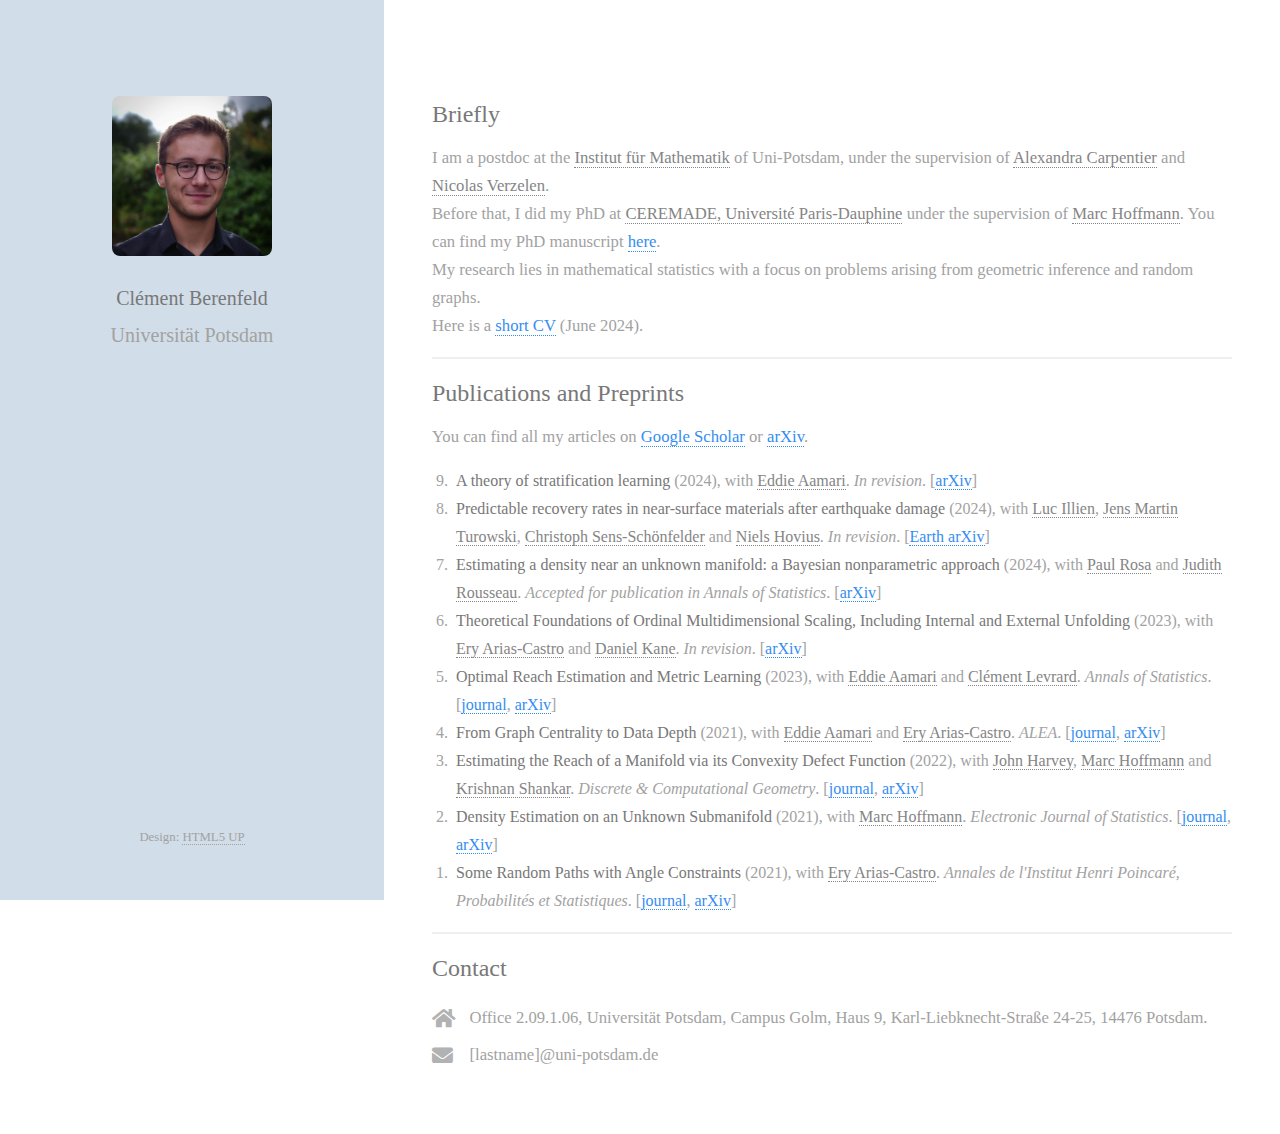
==== index.html @ 16a72ebb "Update index.html" ====
<!DOCTYPE HTML>
<!--
	Strata by HTML5 UP
	html5up.net | @ajlkn
	Free for personal and commercial use under the CCA 3.0 license (html5up.net/license)
-->
<html>
	<head>
		<title>Clément Berenfeld - UP</title>
		<meta charset="utf-8" />
		<meta name="viewport" content="width=device-width, initial-scale=1, user-scalable=no" />
		<link rel="stylesheet" href="assets/css/main.css" />
	</head>
	<body class="is-preload">

		<!-- Header -->
			<header id="header">
				<div class="inner">
					<a href="#" class="image avatar"><img src="images/photo_cv_square.jpg" alt="" /></a>
					<h1><span style="color: #787878">Clément Berenfeld</span>
					</h1>
					<h2>
					<span style="color: #a2a2a2; font-size:15pt">
					Universität Potsdam </span>
					</h2>
				</div>
			</header>

		<!-- Main -->
			<div id="main">

				<!-- One -->
					<section id="one">
						<!-- <header class="major"> -->
							<h2>Briefly</h2>
						</header>
						<p>
						I am a postdoc at the <a href="https://www.math.uni-potsdam.de/", target="_blank">Institut für Mathematik</a> of Uni-Potsdam, under the supervision of <a href="https://sites.google.com/site/alexandracarpentierresearch/", target="_blank">Alexandra Carpentier</a> and <a href="https://verzelen.montpellier.inrae.fr/", target="_blank">Nicolas Verzelen</a>.
						<br/>
						Before that, I did my PhD at <a href="https://www.ceremade.dauphine.fr/", target="_blank">CEREMADE, Université Paris-Dauphine</a> under the supervision of <a href="https://www.ceremade.dauphine.fr/~hoffmann/", target="_blank">Marc Hoffmann</a>. You can find my PhD manuscript <a href = "https://theses.hal.science/tel-03829573", target = "_blank", style = 'color: #358df2'>here</a>.
						<br/>
						My research lies in mathematical statistics with a focus on problems arising from geometric inference and random graphs. <br/>
						Here is a <a href="cv_template.pdf", target="_blank", style = 'color: #358df2'>short CV</a> (June 2024).
						</p>
					</section>

				<!-- Two -->
					<section id="two">
						<h2>Publications and Preprints</h2>
						<p>You can find all my articles on <a href = "https://scholar.google.com/citations?user=ofL30VMAAAAJ&hl=fr&oi=ao", target="_blank", style = 'color: #358df2'>
						Google Scholar</a> or <a href = "https://arxiv.org/search/?query=Cl%C3%A9ment+Berenfeld&searchtype=all&source=header", target="_blank", style = 'color: #358df2'>arXiv</a>. 
						<ol reversed>
								<li> <strong>A theory of stratification learning</strong>
								(2024), with <a href = "https://www.math.ens.psl.eu/~eaamari/", target="_blank">Eddie Aamari</a>. <em>In revision</em>. [<a href = "https://arxiv.org/abs/2405.20066", target="_blank", style = 'color: #358df2'>arXiv</a>]
								</li>
								<li> <strong>Predictable recovery rates in near-surface materials after earthquake damage</strong>
								(2024), with <a href = "https://lucillien7.wordpress.com/", target="_blank">Luc Illien</a>, <a href = "https://scholar.google.de/citations?user=uvt0SSQAAAAJ&hl=en", target="_blank">Jens Martin Turowski</a>, <a href = "https://www.gfz-potsdam.de/en/staff/christoph.sens-schoenfelder", target="_blank">Christoph Sens-Schönfelder</a> and <a href = "https://www.gfz-potsdam.de/en/staff/niels.hovius", target="_blank">Niels Hovius</a>. <em>In revision</em>. [<a href = "https://eartharxiv.org/repository/view/7171/", target="_blank", style = 'color: #358df2'>Earth arXiv</a>]
								</li>
								<li> <strong>Estimating a density near an unknown manifold: a Bayesian nonparametric approach</strong>
								(2024), with <a href = "https://www.linkedin.com/in/paul-rosa-08bbb9146", target="_blank">Paul Rosa</a> and <a href = "https://www.stats.ox.ac.uk/~rousseau/", target="_blank">Judith Rousseau</a>. <em>Accepted for publication in Annals of Statistics</em>. [<a href = "https://arxiv.org/abs/2205.15717", target="_blank", style = 'color: #358df2'>arXiv</a>]
								</li>
								<li> <strong>Theoretical Foundations of Ordinal Multidimensional Scaling, Including Internal and External Unfolding</strong>
								(2023), with <a href = "https://mathweb.ucsd.edu/~eariasca/", target="_blank">Ery Arias-Castro</a> and <a href = "https://cseweb.ucsd.edu/~dakane/", target="_blank">Daniel Kane</a>. <em>In revision</em>. [<a href = "https://arxiv.org/abs/2310.00211", target="_blank", style = 'color: #358df2'>arXiv</a>]
								</li>
								<li> <strong>Optimal Reach Estimation and Metric Learning</strong>
								(2023), with <a href = "https://www.math.ens.psl.eu/~eaamari/", target="_blank">Eddie Aamari</a> and <a href = "http://www.normalesup.org/~levrard/", target="_blank">Clément Levrard</a>. <em>Annals of Statistics</em>. [<a href = "https://projecteuclid.org/journals/annals-of-statistics/volume-51/issue-3/Optimal-reach-estimation-and-metric-learning/10.1214/23-AOS2281.short", target="_blank", style = 'color: #358df2'>journal</a>, <a href = "https://arxiv.org/abs/2207.06074", target="_blank", style = 'color: #358df2'>arXiv</a>]
								</li>
								<li> <strong>From Graph Centrality to Data Depth</strong>
								(2021), with <a href = "https://www.math.ens.psl.eu/~eaamari/", target="_blank">Eddie Aamari</a> and <a href = "https://mathweb.ucsd.edu/~eariasca/", target="_blank">Ery Arias-Castro</a>. <em>ALEA</em>. [<a href = "https://alea.impa.br/articles/v21/21-39.pdf", target="_blank", style = 'color: #358df2'>journal</a>, <a href = "https://arxiv.org/abs/2105.03122", target="_blank", style = 'color: #358df2'>arXiv</a>]
								</li>
								<li> <strong>Estimating the Reach of a Manifold via its Convexity Defect Function</strong>
								(2022), with <a href = "https://sites.google.com/view/johnharvey", target="_blank">John Harvey</a>, <a href = "https://www.ceremade.dauphine.fr/~hoffmann/", target="_blank">Marc Hoffmann</a> and <a href = "https://math.ou.edu/~shankar/",target="_blank" >Krishnan Shankar</a>. <em>Discrete & Computational Geometry</em>. [<a href ="https://link.springer.com/article/10.1007/s00454-021-00290-8", target ="_blank", style = 'color: #358df2'>journal</a>, <a href = "http://128.84.4.34/abs/2001.08006", target="_blank", style = 'color: #358df2'>arXiv</a>]
								</li>
								<li> <strong>Density Estimation on an Unknown Submanifold</strong>
								(2021), with <a href = "https://www.ceremade.dauphine.fr/~hoffmann/", target="_blank">Marc Hoffmann</a>. <em>Electronic Journal of Statistics</em>. [<a href ="https://projecteuclid.org/journals/electronic-journal-of-statistics/volume-15/issue-1/Density-estimation-on-an-unknown-submanifold/10.1214/21-EJS1826.full", target="_blank", style = 'color: #358df2'>journal</a>, <a href = "https://arxiv.org/abs/1910.08477", target="_blank", style = 'color: #358df2'>arXiv</a>]
								</li>
								<li> <strong>Some Random Paths with Angle Constraints</strong>
								(2021), with <a href = "https://mathweb.ucsd.edu/~eariasca/", target="_blank">Ery Arias-Castro</a>. <em>Annales de l'Institut Henri Poincaré, Probabilités et Statistiques</em>. [<a href ="https://projecteuclid.org/journals/annales-de-linstitut-henri-poincare-probabilites-et-statistiques/volume-57/issue-1/Some-random-paths-with-angle-constraints/10.1214/20-AIHP1073.short",  target="_blank", style = 'color: #358df2'>journal</a>, <a href = "https://arxiv.org/abs/1811.01101", target="_blank", style = 'color: #358df2'>arXiv</a>]
								</li>
							</ol>
						</p>
					</section>

				<!-- Three -->
					<section id="three">
						<h2>Contact</h2>
						<p>
						<ul class="labeled-icons">
							<li>
								<h3 class="icon solid fa-home"><span class="label">Address</span></h3>
								 Office 2.09.1.06, Universität Potsdam, Campus Golm, Haus 9, Karl-Liebknecht-Straße 24-25, 14476 Potsdam.
							</li>
							<li>
								<h3 class="icon solid fa-envelope"><span class="label">Email</span></h3>
										[lastname]@uni-potsdam.de</a>
							</li>
						</ul>
					</p>
					</section>

				<!-- Four -->
				<!--
					<section id="four">
						<h2>Elements</h2>

						<section>
							<h4>Text</h4>
							<p>This is <b>bold</b> and this is <strong>strong</strong>. This is <i>italic</i> and this is <em>emphasized</em>.
							This is <sup>superscript</sup> text and this is <sub>subscript</sub> text.
							This is <u>underlined</u> and this is code: <code>for (;;) { ... }</code>. Finally, <a href="#">this is a link</a>.</p>
							<hr />
							<header>
								<h4>Heading with a Subtitle</h4>
								<p>Lorem ipsum dolor sit amet nullam id egestas urna aliquam</p>
							</header>
							<p>Nunc lacinia ante nunc ac lobortis. Interdum adipiscing gravida odio porttitor sem non mi integer non faucibus ornare mi ut ante amet placerat aliquet. Volutpat eu sed ante lacinia sapien lorem accumsan varius montes viverra nibh in adipiscing blandit tempus accumsan.</p>
							<header>
								<h5>Heading with a Subtitle</h5>
								<p>Lorem ipsum dolor sit amet nullam id egestas urna aliquam</p>
							</header>
							<p>Nunc lacinia ante nunc ac lobortis. Interdum adipiscing gravida odio porttitor sem non mi integer non faucibus ornare mi ut ante amet placerat aliquet. Volutpat eu sed ante lacinia sapien lorem accumsan varius montes viverra nibh in adipiscing blandit tempus accumsan.</p>
							<hr />
							<h2>Heading Level 2</h2>
							<h3>Heading Level 3</h3>
							<h4>Heading Level 4</h4>
							<h5>Heading Level 5</h5>
							<h6>Heading Level 6</h6>
							<hr />
							<h5>Blockquote</h5>
							<blockquote>Fringilla nisl. Donec accumsan interdum nisi, quis tincidunt felis sagittis eget tempus euismod. Vestibulum ante ipsum primis in faucibus vestibulum. Blandit adipiscing eu felis iaculis volutpat ac adipiscing accumsan faucibus. Vestibulum ante ipsum primis in faucibus lorem ipsum dolor sit amet nullam adipiscing eu felis.</blockquote>
							<h5>Preformatted</h5>
							<pre><code>i = 0;

while (!deck.isInOrder()) {
print 'Iteration ' + i;
deck.shuffle();
i++;
}

print 'It took ' + i + ' iterations to sort the deck.';</code></pre>
						</section>

						<section>
							<h4>Lists</h4>
							<div class="row">
								<div class="col-6 col-12-xsmall">
									<h5>Unordered</h5>
									<ul>
										<li>Dolor pulvinar etiam magna etiam.</li>
										<li>Sagittis adipiscing lorem eleifend.</li>
										<li>Felis enim feugiat dolore viverra.</li>
									</ul>
									<h5>Alternate</h5>
									<ul class="alt">
										<li>Dolor pulvinar etiam magna etiam.</li>
										<li>Sagittis adipiscing lorem eleifend.</li>
										<li>Felis enim feugiat dolore viverra.</li>
									</ul>
								</div>
								<div class="col-6 col-12-xsmall">
									<h5>Ordered</h5>
									<ol>
										<li>Dolor pulvinar etiam magna etiam.</li>
										<li>Etiam vel felis at lorem sed viverra.</li>
										<li>Felis enim feugiat dolore viverra.</li>
										<li>Dolor pulvinar etiam magna etiam.</li>
										<li>Etiam vel felis at lorem sed viverra.</li>
										<li>Felis enim feugiat dolore viverra.</li>
									</ol>
									<h5>Icons</h5>
									<ul class="icons">
										<li><a href="#" class="icon brands fa-twitter"><span class="label">Twitter</span></a></li>
										<li><a href="#" class="icon brands fa-facebook-f"><span class="label">Facebook</span></a></li>
										<li><a href="#" class="icon brands fa-instagram"><span class="label">Instagram</span></a></li>
										<li><a href="#" class="icon brands fa-github"><span class="label">Github</span></a></li>
										<li><a href="#" class="icon brands fa-dribbble"><span class="label">Dribbble</span></a></li>
										<li><a href="#" class="icon brands fa-tumblr"><span class="label">Tumblr</span></a></li>
									</ul>
								</div>
							</div>
							<h5>Actions</h5>
							<ul class="actions">
								<li><a href="#" class="button primary">Default</a></li>
								<li><a href="#" class="button">Default</a></li>
							</ul>
							<ul class="actions small">
								<li><a href="#" class="button primary small">Small</a></li>
								<li><a href="#" class="button small">Small</a></li>
							</ul>
							<div class="row">
								<div class="col-6 col-12-small">
									<ul class="actions stacked">
										<li><a href="#" class="button primary">Default</a></li>
										<li><a href="#" class="button">Default</a></li>
									</ul>
								</div>
								<div class="col-6 col-12-small">
									<ul class="actions stacked">
										<li><a href="#" class="button primary small">Small</a></li>
										<li><a href="#" class="button small">Small</a></li>
									</ul>
								</div>
								<div class="col-6 col-12-small">
									<ul class="actions stacked">
										<li><a href="#" class="button primary fit">Default</a></li>
										<li><a href="#" class="button fit">Default</a></li>
									</ul>
								</div>
								<div class="col-6 col-12-small">
									<ul class="actions stacked">
										<li><a href="#" class="button primary small fit">Small</a></li>
										<li><a href="#" class="button small fit">Small</a></li>
									</ul>
								</div>
							</div>
						</section>

						<section>
							<h4>Table</h4>
							<h5>Default</h5>
							<div class="table-wrapper">
								<table>
									<thead>
										<tr>
											<th>Name</th>
											<th>Description</th>
											<th>Price</th>
										</tr>
									</thead>
									<tbody>
										<tr>
											<td>Item One</td>
											<td>Ante turpis integer aliquet porttitor.</td>
											<td>29.99</td>
										</tr>
										<tr>
											<td>Item Two</td>
											<td>Vis ac commodo adipiscing arcu aliquet.</td>
											<td>19.99</td>
										</tr>
										<tr>
											<td>Item Three</td>
											<td> Morbi faucibus arcu accumsan lorem.</td>
											<td>29.99</td>
										</tr>
										<tr>
											<td>Item Four</td>
											<td>Vitae integer tempus condimentum.</td>
											<td>19.99</td>
										</tr>
										<tr>
											<td>Item Five</td>
											<td>Ante turpis integer aliquet porttitor.</td>
											<td>29.99</td>
										</tr>
									</tbody>
									<tfoot>
										<tr>
											<td colspan="2"></td>
											<td>100.00</td>
										</tr>
									</tfoot>
								</table>
							</div>

							<h5>Alternate</h5>
							<div class="table-wrapper">
								<table class="alt">
									<thead>
										<tr>
											<th>Name</th>
											<th>Description</th>
											<th>Price</th>
										</tr>
									</thead>
									<tbody>
										<tr>
											<td>Item One</td>
											<td>Ante turpis integer aliquet porttitor.</td>
											<td>29.99</td>
										</tr>
										<tr>
											<td>Item Two</td>
											<td>Vis ac commodo adipiscing arcu aliquet.</td>
											<td>19.99</td>
										</tr>
										<tr>
											<td>Item Three</td>
											<td> Morbi faucibus arcu accumsan lorem.</td>
											<td>29.99</td>
										</tr>
										<tr>
											<td>Item Four</td>
											<td>Vitae integer tempus condimentum.</td>
											<td>19.99</td>
										</tr>
										<tr>
											<td>Item Five</td>
											<td>Ante turpis integer aliquet porttitor.</td>
											<td>29.99</td>
										</tr>
									</tbody>
									<tfoot>
										<tr>
											<td colspan="2"></td>
											<td>100.00</td>
										</tr>
									</tfoot>
								</table>
							</div>
						</section>

						<section>
							<h4>Buttons</h4>
							<ul class="actions">
								<li><a href="#" class="button primary">Primary</a></li>
								<li><a href="#" class="button">Default</a></li>
							</ul>
							<ul class="actions">
								<li><a href="#" class="button large">Large</a></li>
								<li><a href="#" class="button">Default</a></li>
								<li><a href="#" class="button small">Small</a></li>
							</ul>
							<ul class="actions fit">
								<li><a href="#" class="button primary fit">Fit</a></li>
								<li><a href="#" class="button fit">Fit</a></li>
							</ul>
							<ul class="actions fit small">
								<li><a href="#" class="button primary fit small">Fit + Small</a></li>
								<li><a href="#" class="button fit small">Fit + Small</a></li>
							</ul>
							<ul class="actions">
								<li><a href="#" class="button primary icon solid fa-download">Icon</a></li>
								<li><a href="#" class="button icon solid fa-download">Icon</a></li>
							</ul>
							<ul class="actions">
								<li><span class="button primary disabled">Primary</span></li>
								<li><span class="button disabled">Default</span></li>
							</ul>
						</section>

						<section>
							<h4>Form</h4>
							<form method="post" action="#">
								<div class="row gtr-uniform gtr-50">
									<div class="col-6 col-12-xsmall">
										<input type="text" name="demo-name" id="demo-name" value="" placeholder="Name" />
									</div>
									<div class="col-6 col-12-xsmall">
										<input type="email" name="demo-email" id="demo-email" value="" placeholder="Email" />
									</div>
									<div class="col-12">
										<select name="demo-category" id="demo-category">
											<option value="">- Category -</option>
											<option value="1">Manufacturing</option>
											<option value="1">Shipping</option>
											<option value="1">Administration</option>
											<option value="1">Human Resources</option>
										</select>
									</div>
									<div class="col-4 col-12-small">
										<input type="radio" id="demo-priority-low" name="demo-priority" checked>
										<label for="demo-priority-low">Low Priority</label>
									</div>
									<div class="col-4 col-12-small">
										<input type="radio" id="demo-priority-normal" name="demo-priority">
										<label for="demo-priority-normal">Normal Priority</label>
									</div>
									<div class="col-4 col-12-small">
										<input type="radio" id="demo-priority-high" name="demo-priority">
										<label for="demo-priority-high">High Priority</label>
									</div>
									<div class="col-6 col-12-small">
										<input type="checkbox" id="demo-copy" name="demo-copy">
										<label for="demo-copy">Email me a copy of this message</label>
									</div>
									<div class="col-6 col-12-small">
										<input type="checkbox" id="demo-human" name="demo-human" checked>
										<label for="demo-human">I am a human and not a robot</label>
									</div>
									<div class="col-12">
										<textarea name="demo-message" id="demo-message" placeholder="Enter your message" rows="6"></textarea>
									</div>
									<div class="col-12">
										<ul class="actions">
											<li><input type="submit" value="Send Message" class="primary" /></li>
											<li><input type="reset" value="Reset" /></li>
										</ul>
									</div>
								</div>
							</form>
						</section>

						<section>
							<h4>Image</h4>
							<h5>Fit</h5>
							<div class="box alt">
								<div class="row gtr-50 gtr-uniform">
									<div class="col-12"><span class="image fit"><img src="images/fulls/05.jpg" alt="" /></span></div>
									<div class="col-4"><span class="image fit"><img src="images/thumbs/01.jpg" alt="" /></span></div>
									<div class="col-4"><span class="image fit"><img src="images/thumbs/02.jpg" alt="" /></span></div>
									<div class="col-4"><span class="image fit"><img src="images/thumbs/03.jpg" alt="" /></span></div>
									<div class="col-4"><span class="image fit"><img src="images/thumbs/04.jpg" alt="" /></span></div>
									<div class="col-4"><span class="image fit"><img src="images/thumbs/05.jpg" alt="" /></span></div>
									<div class="col-4"><span class="image fit"><img src="images/thumbs/06.jpg" alt="" /></span></div>
									<div class="col-4"><span class="image fit"><img src="images/thumbs/03.jpg" alt="" /></span></div>
									<div class="col-4"><span class="image fit"><img src="images/thumbs/02.jpg" alt="" /></span></div>
									<div class="col-4"><span class="image fit"><img src="images/thumbs/01.jpg" alt="" /></span></div>
								</div>
							</div>
							<h5>Left &amp; Right</h5>
							<p><span class="image left"><img src="images/avatar.jpg" alt="" /></span>Fringilla nisl. Donec accumsan interdum nisi, quis tincidunt felis sagittis eget. tempus euismod. Vestibulum ante ipsum primis in faucibus vestibulum. Blandit adipiscing eu felis iaculis volutpat ac adipiscing accumsan eu faucibus. Integer ac pellentesque praesent tincidunt felis sagittis eget. tempus euismod. Vestibulum ante ipsum primis in faucibus vestibulum. Blandit adipiscing eu felis iaculis volutpat ac adipiscing accumsan eu faucibus. Integer ac pellentesque praesent. Donec accumsan interdum nisi, quis tincidunt felis sagittis eget. tempus euismod. Vestibulum ante ipsum primis in faucibus vestibulum. Blandit adipiscing eu felis iaculis volutpat ac adipiscing accumsan eu faucibus. Integer ac pellentesque praesent tincidunt felis sagittis eget. tempus euismod. Vestibulum ante ipsum primis in faucibus vestibulum. Blandit adipiscing eu felis iaculis volutpat ac adipiscing accumsan eu faucibus. Integer ac pellentesque praesent.</p>
							<p><span class="image right"><img src="images/avatar.jpg" alt="" /></span>Fringilla nisl. Donec accumsan interdum nisi, quis tincidunt felis sagittis eget. tempus euismod. Vestibulum ante ipsum primis in faucibus vestibulum. Blandit adipiscing eu felis iaculis volutpat ac adipiscing accumsan eu faucibus. Integer ac pellentesque praesent tincidunt felis sagittis eget. tempus euismod. Vestibulum ante ipsum primis in faucibus vestibulum. Blandit adipiscing eu felis iaculis volutpat ac adipiscing accumsan eu faucibus. Integer ac pellentesque praesent. Donec accumsan interdum nisi, quis tincidunt felis sagittis eget. tempus euismod. Vestibulum ante ipsum primis in faucibus vestibulum. Blandit adipiscing eu felis iaculis volutpat ac adipiscing accumsan eu faucibus. Integer ac pellentesque praesent tincidunt felis sagittis eget. tempus euismod. Vestibulum ante ipsum primis in faucibus vestibulum. Blandit adipiscing eu felis iaculis volutpat ac adipiscing accumsan eu faucibus. Integer ac pellentesque praesent.</p>
						</section>

					</section>
				-->

			</div>

		<!-- Footer -->
			<footer id="footer">
				<div class="inner">
<!-- 					<ul class="icons">
						<li><a href="#" class="icon brands fa-twitter"><span class="label">Twitter</span></a></li>
						<li><a href="#" class="icon brands fa-github"><span class="label">Github</span></a></li>
						<li><a href="#" class="icon brands fa-dribbble"><span class="label">Dribbble</span></a></li>
						<li><a href="#" class="icon solid fa-envelope"><span class="label">Email</span></a></li>
					</ul> -->
					<ul class="copyright", style="color: #a2a2a2">
						<li> Design: <a href="http://html5up.net">HTML5 UP</a></li>
					</ul>
				</div>
			</footer>

		<!-- Scripts -->
			<script src="assets/js/jquery.min.js"></script>
			<script src="assets/js/jquery.poptrox.min.js"></script>
			<script src="assets/js/browser.min.js"></script>
			<script src="assets/js/breakpoints.min.js"></script>
			<script src="assets/js/util.js"></script>
			<script src="assets/js/main.js"></script>

	</body>
</html>
---- assets/css/main.css ----
@import url("fontawesome-all.min.css");
@import url("https://fonts.googleapis.com/css?family=Source+Sans+Pro:400,400italic");

/*
	Strata by HTML5 UP
	html5up.net | @ajlkn
	Free for personal and commercial use under the CCA 3.0 license (html5up.net/license)
*/

html, body, div, span, applet, object,
iframe, h1, h2, h3, h4, h5, h6, p, blockquote,
pre, a, abbr, acronym, address, big, cite,
code, del, dfn, em, img, ins, kbd, q, s, samp,
small, strike, strong, sub, sup, tt, var, b,
u, i, center, dl, dt, dd, ol, ul, li, fieldset,
form, label, legend, table, caption, tbody,
tfoot, thead, tr, th, td, article, aside,
canvas, details, embed, figure, figcaption,
footer, header, hgroup, menu, nav, output, ruby,
section, summary, time, mark, audio, video {
	margin: 0;
	padding: 0;
	border: 0;
	font-size: 100%;
	font: inherit;
	vertical-align: baseline;}

article, aside, details, figcaption, figure,
footer, header, hgroup, menu, nav, section {
	display: block;}

body {
	line-height: 1;
}

ol, ul {
	list-style: none;
}

blockquote, q {
	quotes: none;
}

	blockquote:before, blockquote:after, q:before, q:after {
		content: '';
		content: none;
	}

table {
	border-collapse: collapse;
	border-spacing: 0;
}

body {
	-webkit-text-size-adjust: none;
}

mark {
	background-color: transparent;
	color: inherit;
}

input::-moz-focus-inner {
	border: 0;
	padding: 0;
}

input, select, textarea {
	-moz-appearance: none;
	-webkit-appearance: none;
	-ms-appearance: none;
	appearance: none;
}

/* Basic */

	html {
		box-sizing: border-box;
	}

	*, *:before, *:after {
		box-sizing: inherit;
	}

	body {
		background: #fff;
	}

		body.is-preload *, body.is-preload *:before, body.is-preload *:after {
			-moz-animation: none !important;
			-webkit-animation: none !important;
			-ms-animation: none !important;
			animation: none !important;
			-moz-transition: none !important;
			-webkit-transition: none !important;
			-ms-transition: none !important;
			transition: none !important;
		}

	body, input, select, textarea {
		color: #a2a2a2;
		/*font-family: "Source Sans Pro", Helvetica, sans-serif;*/
		font-family: Georgia, serif;*/
		font-size: 16pt;
		font-weight: 400;
		line-height: 1.75em;
	}

	a {
		-moz-transition: color 0.2s ease-in-out, border-color 0.2s ease-in-out;
		-webkit-transition: color 0.2s ease-in-out, border-color 0.2s ease-in-out;
		-ms-transition: color 0.2s ease-in-out, border-color 0.2s ease-in-out;
		transition: color 0.2s ease-in-out, border-color 0.2s ease-in-out;
		border-bottom: dotted 1px;
		color: #858585;
		text-decoration: none;
	}

		a:hover {
			border-bottom-color: transparent;
			/*color: #49bf9d !important;*/
			text-decoration: none;
		}

	strong, b {
		color: #787878;
		font-weight: 400;
	}

	em, i {
		font-style: italic;
	}

	p {
		margin: 0 0 1em 0;
		font-size: 12.5pt;
	}

	h1, h2, h3, h4, h5, h6 {
		color: #787878;
		font-weight: 400;
		line-height: 1em;
		margin: 0 0 .5em 0;
	}

		h1 a, h2 a, h3 a, h4 a, h5 a, h6 a {
			color: inherit;
			text-decoration: none;
		}

	h1 {
		font-size: 2em;
		line-height: 1.5em;
	}

	h2 {
		font-size: 1.5em;
		line-height: 1.5em;
	}

	h3 {
		font-size: 1.25em;
		line-height: 1.5em;
	}

	h4 {
		font-size: 1.1em;
		line-height: 1.5em;
	}

	h5 {
		font-size: 0.9em;
		line-height: 1.5em;
	}

	h6 {
		font-size: 0.7em;
		line-height: 1.5em;
	}

	sub {
		font-size: 0.8em;
		position: relative;
		top: 0.5em;
	}

	sup {
		font-size: 0.8em;
		position: relative;
		top: -0.5em;
	}

	hr {
		border: 0;
		border-bottom: solid 2px #efefef;
		margin: 2em 0;
	}

		hr.major {
			margin: 3em 0;
		}

	blockquote {
		border-left: solid 6px #efefef;
		font-style: italic;
		margin: 0 0 2em 0;
		padding: 0.5em 0 0.5em 1.5em;
	}

	code {
		background: #f7f7f7;
		border-radius: 0.35em;
		border: solid 2px #efefef;
		font-family: "Courier New", monospace;
		font-size: 0.9em;
		margin: 0 0.25em;
		padding: 0.25em 0.65em;
	}

	pre {
		-webkit-overflow-scrolling: touch;
		font-family: "Courier New", monospace;
		font-size: 0.9em;
		margin: 0 0 2em 0;
	}

		pre code {
			display: block;
			line-height: 1.75em;
			padding: 1em 1.5em;
			overflow-x: auto;
		}

	.align-left {
		text-align: left;
	}

	.align-center {
		text-align: center;
	}

	.align-right {
		text-align: right;
	}

/* Container */

	.container {
		margin: 0 auto;
		max-width: calc(100% - 4em);
		width: 100%;
	}

		.container.xsmall {
			width: 25%;
		}

		.container.small {
			width: 50%;
		}

		.container.medium {
			width: 75%;
		}

		.container.large {
			width: 125%;
		}

		.container.xlarge {
			width: 150%;
		}

		.container.max {
			width: 100%;
		}

		@media screen and (max-width: 980px) {

			.container {
				width: 100% !important;
				max-width: 100% !important;
			}

		}

		@media screen and (max-width: 480px) {

			.container {
				max-width: calc(100% - 3em);
			}

		}

/* Row */

	.row {
		display: flex;
		flex-wrap: wrap;
		box-sizing: border-box;
		align-items: stretch;
	}

		.row > * {
			box-sizing: border-box;
		}

		.row.gtr-uniform > * > :last-child {
			margin-bottom: 0;
		}

		.row.aln-left {
			justify-content: flex-start;
		}

		.row.aln-center {
			justify-content: center;
		}

		.row.aln-right {
			justify-content: flex-end;
		}

		.row.aln-top {
			align-items: flex-start;
		}

		.row.aln-middle {
			align-items: center;
		}

		.row.aln-bottom {
			align-items: flex-end;
		}

		.row > .imp {
			order: -1;
		}

		.row > .col-1 {
			width: 8.33333%;
		}

		.row > .off-1 {
			margin-left: 8.33333%;
		}

		.row > .col-2 {
			width: 16.66667%;
		}

		.row > .off-2 {
			margin-left: 16.66667%;
		}

		.row > .col-3 {
			width: 25%;
		}

		.row > .off-3 {
			margin-left: 25%;
		}

		.row > .col-4 {
			width: 33.33333%;
		}

		.row > .off-4 {
			margin-left: 33.33333%;
		}

		.row > .col-5 {
			width: 41.66667%;
		}

		.row > .off-5 {
			margin-left: 41.66667%;
		}

		.row > .col-6 {
			width: 50%;
		}

		.row > .off-6 {
			margin-left: 50%;
		}

		.row > .col-7 {
			width: 58.33333%;
		}

		.row > .off-7 {
			margin-left: 58.33333%;
		}

		.row > .col-8 {
			width: 66.66667%;
		}

		.row > .off-8 {
			margin-left: 66.66667%;
		}

		.row > .col-9 {
			width: 75%;
		}

		.row > .off-9 {
			margin-left: 75%;
		}

		.row > .col-10 {
			width: 83.33333%;
		}

		.row > .off-10 {
			margin-left: 83.33333%;
		}

		.row > .col-11 {
			width: 91.66667%;
		}

		.row > .off-11 {
			margin-left: 91.66667%;
		}

		.row > .col-12 {
			width: 100%;
		}

		.row > .off-12 {
			margin-left: 100%;
		}

		.row.gtr-0 {
			margin-top: 0;
			margin-left: 0em;
		}

			.row.gtr-0 > * {
				padding: 0 0 0 0em;
			}

			.row.gtr-0.gtr-uniform {
				margin-top: 0em;
			}

				.row.gtr-0.gtr-uniform > * {
					padding-top: 0em;
				}

		.row.gtr-25 {
			margin-top: 0;
			margin-left: -0.625em;
		}

			.row.gtr-25 > * {
				padding: 0 0 0 0.625em;
			}

			.row.gtr-25.gtr-uniform {
				margin-top: -0.625em;
			}

				.row.gtr-25.gtr-uniform > * {
					padding-top: 0.625em;
				}

		.row.gtr-50 {
			margin-top: 0;
			margin-left: -1.25em;
		}

			.row.gtr-50 > * {
				padding: 0 0 0 1.25em;
			}

			.row.gtr-50.gtr-uniform {
				margin-top: -1.25em;
			}

				.row.gtr-50.gtr-uniform > * {
					padding-top: 1.25em;
				}

		.row {
			margin-top: 0;
			margin-left: -2.5em;
		}

			.row > * {
				padding: 0 0 0 2.5em;
			}

			.row.gtr-uniform {
				margin-top: -2.5em;
			}

				.row.gtr-uniform > * {
					padding-top: 2.5em;
				}

		.row.gtr-150 {
			margin-top: 0;
			margin-left: -3.75em;
		}

			.row.gtr-150 > * {
				padding: 0 0 0 3.75em;
			}

			.row.gtr-150.gtr-uniform {
				margin-top: -3.75em;
			}

				.row.gtr-150.gtr-uniform > * {
					padding-top: 3.75em;
				}

		.row.gtr-200 {
			margin-top: 0;
			margin-left: -5em;
		}

			.row.gtr-200 > * {
				padding: 0 0 0 5em;
			}

			.row.gtr-200.gtr-uniform {
				margin-top: -5em;
			}

				.row.gtr-200.gtr-uniform > * {
					padding-top: 5em;
				}

		@media screen and (max-width: 1800px) {

			.row {
				display: flex;
				flex-wrap: wrap;
				box-sizing: border-box;
				align-items: stretch;
			}

				.row > * {
					box-sizing: border-box;
				}

				.row.gtr-uniform > * > :last-child {
					margin-bottom: 0;
				}

				.row.aln-left {
					justify-content: flex-start;
				}

				.row.aln-center {
					justify-content: center;
				}

				.row.aln-right {
					justify-content: flex-end;
				}

				.row.aln-top {
					align-items: flex-start;
				}

				.row.aln-middle {
					align-items: center;
				}

				.row.aln-bottom {
					align-items: flex-end;
				}

				.row > .imp-xlarge {
					order: -1;
				}

				.row > .col-1-xlarge {
					width: 8.33333%;
				}

				.row > .off-1-xlarge {
					margin-left: 8.33333%;
				}

				.row > .col-2-xlarge {
					width: 16.66667%;
				}

				.row > .off-2-xlarge {
					margin-left: 16.66667%;
				}

				.row > .col-3-xlarge {
					width: 25%;
				}

				.row > .off-3-xlarge {
					margin-left: 25%;
				}

				.row > .col-4-xlarge {
					width: 33.33333%;
				}

				.row > .off-4-xlarge {
					margin-left: 33.33333%;
				}

				.row > .col-5-xlarge {
					width: 41.66667%;
				}

				.row > .off-5-xlarge {
					margin-left: 41.66667%;
				}

				.row > .col-6-xlarge {
					width: 50%;
				}

				.row > .off-6-xlarge {
					margin-left: 50%;
				}

				.row > .col-7-xlarge {
					width: 58.33333%;
				}

				.row > .off-7-xlarge {
					margin-left: 58.33333%;
				}

				.row > .col-8-xlarge {
					width: 66.66667%;
				}

				.row > .off-8-xlarge {
					margin-left: 66.66667%;
				}

				.row > .col-9-xlarge {
					width: 75%;
				}

				.row > .off-9-xlarge {
					margin-left: 75%;
				}

				.row > .col-10-xlarge {
					width: 83.33333%;
				}

				.row > .off-10-xlarge {
					margin-left: 83.33333%;
				}

				.row > .col-11-xlarge {
					width: 91.66667%;
				}

				.row > .off-11-xlarge {
					margin-left: 91.66667%;
				}

				.row > .col-12-xlarge {
					width: 100%;
				}

				.row > .off-12-xlarge {
					margin-left: 100%;
				}

				.row.gtr-0 {
					margin-top: 0;
					margin-left: 0em;
				}

					.row.gtr-0 > * {
						padding: 0 0 0 0em;
					}

					.row.gtr-0.gtr-uniform {
						margin-top: 0em;
					}

						.row.gtr-0.gtr-uniform > * {
							padding-top: 0em;
						}

				.row.gtr-25 {
					margin-top: 0;
					margin-left: -0.625em;
				}

					.row.gtr-25 > * {
						padding: 0 0 0 0.625em;
					}

					.row.gtr-25.gtr-uniform {
						margin-top: -0.625em;
					}

						.row.gtr-25.gtr-uniform > * {
							padding-top: 0.625em;
						}

				.row.gtr-50 {
					margin-top: 0;
					margin-left: -1.25em;
				}

					.row.gtr-50 > * {
						padding: 0 0 0 1.25em;
					}

					.row.gtr-50.gtr-uniform {
						margin-top: -1.25em;
					}

						.row.gtr-50.gtr-uniform > * {
							padding-top: 1.25em;
						}

				.row {
					margin-top: 0;
					margin-left: -2.5em;
				}

					.row > * {
						padding: 0 0 0 2.5em;
					}

					.row.gtr-uniform {
						margin-top: -2.5em;
					}

						.row.gtr-uniform > * {
							padding-top: 2.5em;
						}

				.row.gtr-150 {
					margin-top: 0;
					margin-left: -3.75em;
				}

					.row.gtr-150 > * {
						padding: 0 0 0 3.75em;
					}

					.row.gtr-150.gtr-uniform {
						margin-top: -3.75em;
					}

						.row.gtr-150.gtr-uniform > * {
							padding-top: 3.75em;
						}

				.row.gtr-200 {
					margin-top: 0;
					margin-left: -5em;
				}

					.row.gtr-200 > * {
						padding: 0 0 0 5em;
					}

					.row.gtr-200.gtr-uniform {
						margin-top: -5em;
					}

						.row.gtr-200.gtr-uniform > * {
							padding-top: 5em;
						}

		}

		@media screen and (max-width: 1280px) {

			.row {
				display: flex;
				flex-wrap: wrap;
				box-sizing: border-box;
				align-items: stretch;
			}

				.row > * {
					box-sizing: border-box;
				}

				.row.gtr-uniform > * > :last-child {
					margin-bottom: 0;
				}

				.row.aln-left {
					justify-content: flex-start;
				}

				.row.aln-center {
					justify-content: center;
				}

				.row.aln-right {
					justify-content: flex-end;
				}

				.row.aln-top {
					align-items: flex-start;
				}

				.row.aln-middle {
					align-items: center;
				}

				.row.aln-bottom {
					align-items: flex-end;
				}

				.row > .imp-large {
					order: -1;
				}

				.row > .col-1-large {
					width: 8.33333%;
				}

				.row > .off-1-large {
					margin-left: 8.33333%;
				}

				.row > .col-2-large {
					width: 16.66667%;
				}

				.row > .off-2-large {
					margin-left: 16.66667%;
				}

				.row > .col-3-large {
					width: 25%;
				}

				.row > .off-3-large {
					margin-left: 25%;
				}

				.row > .col-4-large {
					width: 33.33333%;
				}

				.row > .off-4-large {
					margin-left: 33.33333%;
				}

				.row > .col-5-large {
					width: 41.66667%;
				}

				.row > .off-5-large {
					margin-left: 41.66667%;
				}

				.row > .col-6-large {
					width: 50%;
				}

				.row > .off-6-large {
					margin-left: 50%;
				}

				.row > .col-7-large {
					width: 58.33333%;
				}

				.row > .off-7-large {
					margin-left: 58.33333%;
				}

				.row > .col-8-large {
					width: 66.66667%;
				}

				.row > .off-8-large {
					margin-left: 66.66667%;
				}

				.row > .col-9-large {
					width: 75%;
				}

				.row > .off-9-large {
					margin-left: 75%;
				}

				.row > .col-10-large {
					width: 83.33333%;
				}

				.row > .off-10-large {
					margin-left: 83.33333%;
				}

				.row > .col-11-large {
					width: 91.66667%;
				}

				.row > .off-11-large {
					margin-left: 91.66667%;
				}

				.row > .col-12-large {
					width: 100%;
				}

				.row > .off-12-large {
					margin-left: 100%;
				}

				.row.gtr-0 {
					margin-top: 0;
					margin-left: 0em;
				}

					.row.gtr-0 > * {
						padding: 0 0 0 0em;
					}

					.row.gtr-0.gtr-uniform {
						margin-top: 0em;
					}

						.row.gtr-0.gtr-uniform > * {
							padding-top: 0em;
						}

				.row.gtr-25 {
					margin-top: 0;
					margin-left: -0.5em;
				}

					.row.gtr-25 > * {
						padding: 0 0 0 0.5em;
					}

					.row.gtr-25.gtr-uniform {
						margin-top: -0.5em;
					}

						.row.gtr-25.gtr-uniform > * {
							padding-top: 0.5em;
						}

				.row.gtr-50 {
					margin-top: 0;
					margin-left: -1em;
				}

					.row.gtr-50 > * {
						padding: 0 0 0 1em;
					}

					.row.gtr-50.gtr-uniform {
						margin-top: -1em;
					}

						.row.gtr-50.gtr-uniform > * {
							padding-top: 1em;
						}

				.row {
					margin-top: 0;
					margin-left: -2em;
				}

					.row > * {
						padding: 0 0 0 2em;
					}

					.row.gtr-uniform {
						margin-top: -2em;
					}

						.row.gtr-uniform > * {
							padding-top: 2em;
						}

				.row.gtr-150 {
					margin-top: 0;
					margin-left: -3em;
				}

					.row.gtr-150 > * {
						padding: 0 0 0 3em;
					}

					.row.gtr-150.gtr-uniform {
						margin-top: -3em;
					}

						.row.gtr-150.gtr-uniform > * {
							padding-top: 3em;
						}

				.row.gtr-200 {
					margin-top: 0;
					margin-left: -4em;
				}

					.row.gtr-200 > * {
						padding: 0 0 0 4em;
					}

					.row.gtr-200.gtr-uniform {
						margin-top: -4em;
					}

						.row.gtr-200.gtr-uniform > * {
							padding-top: 4em;
						}

		}

		@media screen and (max-width: 980px) {

			.row {
				display: flex;
				flex-wrap: wrap;
				box-sizing: border-box;
				align-items: stretch;
			}

				.row > * {
					box-sizing: border-box;
				}

				.row.gtr-uniform > * > :last-child {
					margin-bottom: 0;
				}

				.row.aln-left {
					justify-content: flex-start;
				}

				.row.aln-center {
					justify-content: center;
				}

				.row.aln-right {
					justify-content: flex-end;
				}

				.row.aln-top {
					align-items: flex-start;
				}

				.row.aln-middle {
					align-items: center;
				}

				.row.aln-bottom {
					align-items: flex-end;
				}

				.row > .imp-medium {
					order: -1;
				}

				.row > .col-1-medium {
					width: 8.33333%;
				}

				.row > .off-1-medium {
					margin-left: 8.33333%;
				}

				.row > .col-2-medium {
					width: 16.66667%;
				}

				.row > .off-2-medium {
					margin-left: 16.66667%;
				}

				.row > .col-3-medium {
					width: 25%;
				}

				.row > .off-3-medium {
					margin-left: 25%;
				}

				.row > .col-4-medium {
					width: 33.33333%;
				}

				.row > .off-4-medium {
					margin-left: 33.33333%;
				}

				.row > .col-5-medium {
					width: 41.66667%;
				}

				.row > .off-5-medium {
					margin-left: 41.66667%;
				}

				.row > .col-6-medium {
					width: 50%;
				}

				.row > .off-6-medium {
					margin-left: 50%;
				}

				.row > .col-7-medium {
					width: 58.33333%;
				}

				.row > .off-7-medium {
					margin-left: 58.33333%;
				}

				.row > .col-8-medium {
					width: 66.66667%;
				}

				.row > .off-8-medium {
					margin-left: 66.66667%;
				}

				.row > .col-9-medium {
					width: 75%;
				}

				.row > .off-9-medium {
					margin-left: 75%;
				}

				.row > .col-10-medium {
					width: 83.33333%;
				}

				.row > .off-10-medium {
					margin-left: 83.33333%;
				}

				.row > .col-11-medium {
					width: 91.66667%;
				}

				.row > .off-11-medium {
					margin-left: 91.66667%;
				}

				.row > .col-12-medium {
					width: 100%;
				}

				.row > .off-12-medium {
					margin-left: 100%;
				}

				.row.gtr-0 {
					margin-top: 0;
					margin-left: 0em;
				}

					.row.gtr-0 > * {
						padding: 0 0 0 0em;
					}

					.row.gtr-0.gtr-uniform {
						margin-top: 0em;
					}

						.row.gtr-0.gtr-uniform > * {
							padding-top: 0em;
						}

				.row.gtr-25 {
					margin-top: 0;
					margin-left: -0.5em;
				}

					.row.gtr-25 > * {
						padding: 0 0 0 0.5em;
					}

					.row.gtr-25.gtr-uniform {
						margin-top: -0.5em;
					}

						.row.gtr-25.gtr-uniform > * {
							padding-top: 0.5em;
						}

				.row.gtr-50 {
					margin-top: 0;
					margin-left: -1em;
				}

					.row.gtr-50 > * {
						padding: 0 0 0 1em;
					}

					.row.gtr-50.gtr-uniform {
						margin-top: -1em;
					}

						.row.gtr-50.gtr-uniform > * {
							padding-top: 1em;
						}

				.row {
					margin-top: 0;
					margin-left: -2em;
				}

					.row > * {
						padding: 0 0 0 2em;
					}

					.row.gtr-uniform {
						margin-top: -2em;
					}

						.row.gtr-uniform > * {
							padding-top: 2em;
						}

				.row.gtr-150 {
					margin-top: 0;
					margin-left: -3em;
				}

					.row.gtr-150 > * {
						padding: 0 0 0 3em;
					}

					.row.gtr-150.gtr-uniform {
						margin-top: -3em;
					}

						.row.gtr-150.gtr-uniform > * {
							padding-top: 3em;
						}

				.row.gtr-200 {
					margin-top: 0;
					margin-left: -4em;
				}

					.row.gtr-200 > * {
						padding: 0 0 0 4em;
					}

					.row.gtr-200.gtr-uniform {
						margin-top: -4em;
					}

						.row.gtr-200.gtr-uniform > * {
							padding-top: 4em;
						}

		}

		@media screen and (max-width: 736px) {

			.row {
				display: flex;
				flex-wrap: wrap;
				box-sizing: border-box;
				align-items: stretch;
			}

				.row > * {
					box-sizing: border-box;
				}

				.row.gtr-uniform > * > :last-child {
					margin-bottom: 0;
				}

				.row.aln-left {
					justify-content: flex-start;
				}

				.row.aln-center {
					justify-content: center;
				}

				.row.aln-right {
					justify-content: flex-end;
				}

				.row.aln-top {
					align-items: flex-start;
				}

				.row.aln-middle {
					align-items: center;
				}

				.row.aln-bottom {
					align-items: flex-end;
				}

				.row > .imp-small {
					order: -1;
				}

				.row > .col-1-small {
					width: 8.33333%;
				}

				.row > .off-1-small {
					margin-left: 8.33333%;
				}

				.row > .col-2-small {
					width: 16.66667%;
				}

				.row > .off-2-small {
					margin-left: 16.66667%;
				}

				.row > .col-3-small {
					width: 25%;
				}

				.row > .off-3-small {
					margin-left: 25%;
				}

				.row > .col-4-small {
					width: 33.33333%;
				}

				.row > .off-4-small {
					margin-left: 33.33333%;
				}

				.row > .col-5-small {
					width: 41.66667%;
				}

				.row > .off-5-small {
					margin-left: 41.66667%;
				}

				.row > .col-6-small {
					width: 50%;
				}

				.row > .off-6-small {
					margin-left: 50%;
				}

				.row > .col-7-small {
					width: 58.33333%;
				}

				.row > .off-7-small {
					margin-left: 58.33333%;
				}

				.row > .col-8-small {
					width: 66.66667%;
				}

				.row > .off-8-small {
					margin-left: 66.66667%;
				}

				.row > .col-9-small {
					width: 75%;
				}

				.row > .off-9-small {
					margin-left: 75%;
				}

				.row > .col-10-small {
					width: 83.33333%;
				}

				.row > .off-10-small {
					margin-left: 83.33333%;
				}

				.row > .col-11-small {
					width: 91.66667%;
				}

				.row > .off-11-small {
					margin-left: 91.66667%;
				}

				.row > .col-12-small {
					width: 100%;
				}

				.row > .off-12-small {
					margin-left: 100%;
				}

				.row.gtr-0 {
					margin-top: 0;
					margin-left: 0em;
				}

					.row.gtr-0 > * {
						padding: 0 0 0 0em;
					}

					.row.gtr-0.gtr-uniform {
						margin-top: 0em;
					}

						.row.gtr-0.gtr-uniform > * {
							padding-top: 0em;
						}

				.row.gtr-25 {
					margin-top: 0;
					margin-left: -0.375em;
				}

					.row.gtr-25 > * {
						padding: 0 0 0 0.375em;
					}

					.row.gtr-25.gtr-uniform {
						margin-top: -0.375em;
					}

						.row.gtr-25.gtr-uniform > * {
							padding-top: 0.375em;
						}

				.row.gtr-50 {
					margin-top: 0;
					margin-left: -0.75em;
				}

					.row.gtr-50 > * {
						padding: 0 0 0 0.75em;
					}

					.row.gtr-50.gtr-uniform {
						margin-top: -0.75em;
					}

						.row.gtr-50.gtr-uniform > * {
							padding-top: 0.75em;
						}

				.row {
					margin-top: 0;
					margin-left: -1.5em;
				}

					.row > * {
						padding: 0 0 0 1.5em;
					}

					.row.gtr-uniform {
						margin-top: -1.5em;
					}

						.row.gtr-uniform > * {
							padding-top: 1.5em;
						}

				.row.gtr-150 {
					margin-top: 0;
					margin-left: -2.25em;
				}

					.row.gtr-150 > * {
						padding: 0 0 0 2.25em;
					}

					.row.gtr-150.gtr-uniform {
						margin-top: -2.25em;
					}

						.row.gtr-150.gtr-uniform > * {
							padding-top: 2.25em;
						}

				.row.gtr-200 {
					margin-top: 0;
					margin-left: -3em;
				}

					.row.gtr-200 > * {
						padding: 0 0 0 3em;
					}

					.row.gtr-200.gtr-uniform {
						margin-top: -3em;
					}

						.row.gtr-200.gtr-uniform > * {
							padding-top: 3em;
						}

		}

		@media screen and (max-width: 480px) {

			.row {
				display: flex;
				flex-wrap: wrap;
				box-sizing: border-box;
				align-items: stretch;
			}

				.row > * {
					box-sizing: border-box;
				}

				.row.gtr-uniform > * > :last-child {
					margin-bottom: 0;
				}

				.row.aln-left {
					justify-content: flex-start;
				}

				.row.aln-center {
					justify-content: center;
				}

				.row.aln-right {
					justify-content: flex-end;
				}

				.row.aln-top {
					align-items: flex-start;
				}

				.row.aln-middle {
					align-items: center;
				}

				.row.aln-bottom {
					align-items: flex-end;
				}

				.row > .imp-xsmall {
					order: -1;
				}

				.row > .col-1-xsmall {
					width: 8.33333%;
				}

				.row > .off-1-xsmall {
					margin-left: 8.33333%;
				}

				.row > .col-2-xsmall {
					width: 16.66667%;
				}

				.row > .off-2-xsmall {
					margin-left: 16.66667%;
				}

				.row > .col-3-xsmall {
					width: 25%;
				}

				.row > .off-3-xsmall {
					margin-left: 25%;
				}

				.row > .col-4-xsmall {
					width: 33.33333%;
				}

				.row > .off-4-xsmall {
					margin-left: 33.33333%;
				}

				.row > .col-5-xsmall {
					width: 41.66667%;
				}

				.row > .off-5-xsmall {
					margin-left: 41.66667%;
				}

				.row > .col-6-xsmall {
					width: 50%;
				}

				.row > .off-6-xsmall {
					margin-left: 50%;
				}

				.row > .col-7-xsmall {
					width: 58.33333%;
				}

				.row > .off-7-xsmall {
					margin-left: 58.33333%;
				}

				.row > .col-8-xsmall {
					width: 66.66667%;
				}

				.row > .off-8-xsmall {
					margin-left: 66.66667%;
				}

				.row > .col-9-xsmall {
					width: 75%;
				}

				.row > .off-9-xsmall {
					margin-left: 75%;
				}

				.row > .col-10-xsmall {
					width: 83.33333%;
				}

				.row > .off-10-xsmall {
					margin-left: 83.33333%;
				}

				.row > .col-11-xsmall {
					width: 91.66667%;
				}

				.row > .off-11-xsmall {
					margin-left: 91.66667%;
				}

				.row > .col-12-xsmall {
					width: 100%;
				}

				.row > .off-12-xsmall {
					margin-left: 100%;
				}

				.row.gtr-0 {
					margin-top: 0;
					margin-left: 0em;
				}

					.row.gtr-0 > * {
						padding: 0 0 0 0em;
					}

					.row.gtr-0.gtr-uniform {
						margin-top: 0em;
					}

						.row.gtr-0.gtr-uniform > * {
							padding-top: 0em;
						}

				.row.gtr-25 {
					margin-top: 0;
					margin-left: -0.375em;
				}

					.row.gtr-25 > * {
						padding: 0 0 0 0.375em;
					}

					.row.gtr-25.gtr-uniform {
						margin-top: -0.375em;
					}

						.row.gtr-25.gtr-uniform > * {
							padding-top: 0.375em;
						}

				.row.gtr-50 {
					margin-top: 0;
					margin-left: -0.75em;
				}

					.row.gtr-50 > * {
						padding: 0 0 0 0.75em;
					}

					.row.gtr-50.gtr-uniform {
						margin-top: -0.75em;
					}

						.row.gtr-50.gtr-uniform > * {
							padding-top: 0.75em;
						}

				.row {
					margin-top: 0;
					margin-left: -1.5em;
				}

					.row > * {
						padding: 0 0 0 1.5em;
					}

					.row.gtr-uniform {
						margin-top: -1.5em;
					}

						.row.gtr-uniform > * {
							padding-top: 1.5em;
						}

				.row.gtr-150 {
					margin-top: 0;
					margin-left: -2.25em;
				}

					.row.gtr-150 > * {
						padding: 0 0 0 2.25em;
					}

					.row.gtr-150.gtr-uniform {
						margin-top: -2.25em;
					}

						.row.gtr-150.gtr-uniform > * {
							padding-top: 2.25em;
						}

				.row.gtr-200 {
					margin-top: 0;
					margin-left: -3em;
				}

					.row.gtr-200 > * {
						padding: 0 0 0 3em;
					}

					.row.gtr-200.gtr-uniform {
						margin-top: -3em;
					}

						.row.gtr-200.gtr-uniform > * {
							padding-top: 3em;
						}

		}

/* Section/Article */

	section.special, article.special {
		text-align: center;
	}

	header p {
		color: #b2b2b2;
		position: relative;
		margin: 0 0 1.5em 0;
	}

	header h2 + p {
		font-size: 1.25em;
		margin-top: -1em;
		line-height: 1.5em;
	}

	header h3 + p {
		font-size: 1.1em;
		margin-top: -0.8em;
		line-height: 1.5em;
	}

	header h4 + p,
	header h5 + p,
	header h6 + p {
		font-size: 0.9em;
		margin-top: -0.6em;
		line-height: 1.5em;
	}

	header.major h2 {
		font-size: 2em;
	}

/* Form */

	form {
		margin: 0 0 2em 0;
	}

	label {
		color: #787878;
		display: block;
		font-size: 0.9em;
		font-weight: 400;
		margin: 0 0 1em 0;
	}

	input[type="text"],
	input[type="password"],
	input[type="email"],
	select,
	textarea {
		-moz-appearance: none;
		-webkit-appearance: none;
		-ms-appearance: none;
		appearance: none;
		background: #f7f7f7;
		border-radius: 0.35em;
		border: solid 2px transparent;
		color: inherit;
		display: block;
		outline: 0;
		padding: 0 0.75em;
		text-decoration: none;
		width: 100%;
	}

		input[type="text"]:invalid,
		input[type="password"]:invalid,
		input[type="email"]:invalid,
		select:invalid,
		textarea:invalid {
			box-shadow: none;
		}

		input[type="text"]:focus,
		input[type="password"]:focus,
		input[type="email"]:focus,
		select:focus,
		textarea:focus {
			border-color: #49bf9d;
		}

	select {
		background-image: url("data:image/svg+xml;charset=utf8,%3Csvg xmlns='http://www.w3.org/2000/svg' width='40' height='40' preserveAspectRatio='none' viewBox='0 0 40 40'%3E%3Cpath d='M9.4,12.3l10.4,10.4l10.4-10.4c0.2-0.2,0.5-0.4,0.9-0.4c0.3,0,0.6,0.1,0.9,0.4l3.3,3.3c0.2,0.2,0.4,0.5,0.4,0.9 c0,0.4-0.1,0.6-0.4,0.9L20.7,31.9c-0.2,0.2-0.5,0.4-0.9,0.4c-0.3,0-0.6-0.1-0.9-0.4L4.3,17.3c-0.2-0.2-0.4-0.5-0.4-0.9 c0-0.4,0.1-0.6,0.4-0.9l3.3-3.3c0.2-0.2,0.5-0.4,0.9-0.4S9.1,12.1,9.4,12.3z' fill='%23dfdfdf' /%3E%3C/svg%3E");
		background-size: 1.25rem;
		background-repeat: no-repeat;
		background-position: calc(100% - 1rem) center;
		height: 2.75em;
		padding-right: 2.75em;
		text-overflow: ellipsis;
	}

		select option {
			color: #787878;
			background: #fff;
		}

		select:focus::-ms-value {
			background-color: transparent;
		}

		select::-ms-expand {
			display: none;
		}

	input[type="text"],
	input[type="password"],
	input[type="email"],
	select {
		height: 2.75em;
	}

	textarea {
		padding: 0.75em;
	}

	input[type="checkbox"],
	input[type="radio"] {
		-moz-appearance: none;
		-webkit-appearance: none;
		-ms-appearance: none;
		appearance: none;
		display: block;
		float: left;
		margin-right: -2em;
		opacity: 0;
		width: 1em;
		z-index: -1;
	}

		input[type="checkbox"] + label,
		input[type="radio"] + label {
			text-decoration: none;
			color: #a2a2a2;
			cursor: pointer;
			display: inline-block;
			font-size: 1em;
			font-weight: 400;
			padding-left: 2.4em;
			padding-right: 0.75em;
			position: relative;
		}

			input[type="checkbox"] + label:before,
			input[type="radio"] + label:before {
				-moz-osx-font-smoothing: grayscale;
				-webkit-font-smoothing: antialiased;
				display: inline-block;
				font-style: normal;
				font-variant: normal;
				text-rendering: auto;
				line-height: 1;
				text-transform: none !important;
				font-family: 'Font Awesome 5 Free';
				font-weight: 900;
			}

			input[type="checkbox"] + label:before,
			input[type="radio"] + label:before {
				background: #f7f7f7;
				border-radius: 0.35em;
				border: solid 2px transparent;
				content: '';
				display: inline-block;
				font-size: 0.8em;
				height: 2.0625em;
				left: 0;
				line-height: 1.85625em;
				position: absolute;
				text-align: center;
				top: 0;
				width: 2.0625em;
			}

		input[type="checkbox"]:checked + label:before,
		input[type="radio"]:checked + label:before {
			background: #787878;
			border-color: #787878;
			color: #fff;
			content: '\f00c';
		}

		input[type="checkbox"]:focus + label:before,
		input[type="radio"]:focus + label:before {
			border-color: #49bf9d;
		}

	input[type="checkbox"] + label:before {
		border-radius: 0.35em;
	}

	input[type="radio"] + label:before {
		border-radius: 100%;
	}

	::-webkit-input-placeholder {
		color: #b2b2b2 !important;
		opacity: 1.0;
	}

	:-moz-placeholder {
		color: #b2b2b2 !important;
		opacity: 1.0;
	}

	::-moz-placeholder {
		color: #b2b2b2 !important;
		opacity: 1.0;
	}

	:-ms-input-placeholder {
		color: #b2b2b2 !important;
		opacity: 1.0;
	}

/* Box */

	.box {
		border-radius: 0.35em;
		border: solid 2px #efefef;
		margin-bottom: 2em;
		padding: 1.5em;
	}

		.box > :last-child,
		.box > :last-child > :last-child,
		.box > :last-child > :last-child > :last-child {
			margin-bottom: 0;
		}

		.box.alt {
			border: 0;
			border-radius: 0;
			padding: 0;
		}

/* Icon */

	.icon {
		text-decoration: none;
		border-bottom: none;
		position: relative;
	}

		.icon:before {
			-moz-osx-font-smoothing: grayscale;
			-webkit-font-smoothing: antialiased;
			display: inline-block;
			font-style: normal;
			font-variant: normal;
			text-rendering: auto;
			line-height: 1;
			text-transform: none !important;
			font-family: 'Font Awesome 5 Free';
			font-weight: 400;
		}

		.icon > .label {
			display: none;
		}

		.icon:before {
			line-height: inherit;
		}

		.icon.solid:before {
			font-weight: 900;
		}

		.icon.brands:before {
			font-family: 'Font Awesome 5 Brands';
		}

/* Image */

	.image {
		border-radius: 0.35em;
		border: 0;
		display: inline-block;
		position: relative;
	}

		.image:before {
			-moz-transition: opacity 0.2s ease-in-out;
			-webkit-transition: opacity 0.2s ease-in-out;
			-ms-transition: opacity 0.2s ease-in-out;
			transition: opacity 0.2s ease-in-out;
			background: url("images/overlay.png");
			border-radius: 0.35em;
			content: '';
			display: block;
			height: 100%;
			left: 0;
			opacity: 0.5;
			position: absolute;
			top: 0;
			width: 100%;
		}

		.image.thumb {
			text-align: center;
		}

			.image.thumb:after {
				-moz-transition: opacity 0.2s ease-in-out;
				-webkit-transition: opacity 0.2s ease-in-out;
				-ms-transition: opacity 0.2s ease-in-out;
				transition: opacity 0.2s ease-in-out;
				border-radius: 0.35em;
				border: solid 3px rgba(255, 255, 255, 0.5);
				color: #fff;
				content: 'View';
				display: inline-block;
				font-size: 0.8em;
				font-weight: 400;
				left: 50%;
				line-height: 2.25em;
				margin: -1.25em 0 0 -3em;
				opacity: 0;
				padding: 0 1.5em;
				position: absolute;
				text-align: center;
				text-decoration: none;
				top: 50%;
				white-space: nowrap;
			}

			.image.thumb:hover:after {
				opacity: 1.0;
			}

			.image.thumb:hover:before {
				background: url("images/overlay.png"), url("images/overlay.png");
				opacity: 1.0;
			}

		.image img {
			border-radius: 0.35em;
			display: block;
		}

		.image.left {
			float: left;
			margin: 0 1.5em 1em 0;
			top: 0.25em;
		}

		.image.right {
			float: right;
			margin: 0 0 1em 1.5em;
			top: 0.25em;
		}

		.image.left, .image.right {
			max-width: 40%;
		}

			.image.left img, .image.right img {
				width: 100%;
			}

		.image.fit {
			display: block;
			margin: 0 0 2em 0;
			width: 100%;
		}

			.image.fit img {
				width: 100%;
			}

		.image.avatar {
			border-radius: 100%;
		}

			.image.avatar:before {
				display: none;
			}

			.image.avatar img {
				border-radius: 5%;
				width: 100%;
			}

/* List */

	ol {
		list-style: decimal;
		margin: 0 0 0em 0;
		padding-left: 1.25em;
	}

		ol li {
			padding-left: 0.25em;
			font-size: inherit;
		}

	ul {
		list-style: disc;
		margin: 0 0 0em 0;
		padding-left: 1em;
		font-size: 12.5pt;
	}

		ul li {
			padding-left: 0.5em;
		}

		ul.alt {
			list-style: none;
			padding-left: 0;
		}

			ul.alt li {
				border-top: solid 2px #efefef;
				padding: 0.5em 0;
			}

				ul.alt li:first-child {
					border-top: 0;
					padding-top: 0;
				}

	dl {
		margin: 0 0 2em 0;
	}

/* Icons */

	ul.icons {
		cursor: default;
		list-style: none;
		padding-left: 0;
	}

		ul.icons li {
			display: inline-block;
			padding: 0 1em 0 0;
		}

			ul.icons li:last-child {
				padding-right: 0;
			}

			ul.icons li .icon:before {
				font-size: 1.5em;
			}

/* Labeled Icons */

	ul.labeled-icons {
		list-style: none;
		padding: 0;
	}

		ul.labeled-icons li {
			line-height: 1.75em;
			margin: .5em 0 0 0;
			padding-left: 2.25em;
			position: relative;
		}

			ul.labeled-icons li:first-child {
				margin-top: 0;
			}

			ul.labeled-icons li a {
				color: inherit;
			}

			ul.labeled-icons li h3 {
				color: #b2b2b2;
				left: 0;
				position: absolute;
				text-align: center;
				top: 0;
				width: 1em;
			}

/* Actions */

	ul.actions {
		display: -moz-flex;
		display: -webkit-flex;
		display: -ms-flex;
		display: flex;
		cursor: default;
		list-style: none;
		margin-left: -1em;
		padding-left: 0;
	}

		ul.actions li {
			padding: 0 0 0 1em;
			vertical-align: middle;
		}

		ul.actions.special {
			-moz-justify-content: center;
			-webkit-justify-content: center;
			-ms-justify-content: center;
			justify-content: center;
			width: 100%;
			margin-left: 0;
		}

			ul.actions.special li:first-child {
				padding-left: 0;
			}

		ul.actions.stacked {
			-moz-flex-direction: column;
			-webkit-flex-direction: column;
			-ms-flex-direction: column;
			flex-direction: column;
			margin-left: 0;
		}

			ul.actions.stacked li {
				padding: 1.3em 0 0 0;
			}

				ul.actions.stacked li:first-child {
					padding-top: 0;
				}

		ul.actions.fit {
			width: calc(100% + 1em);
		}

			ul.actions.fit li {
				-moz-flex-grow: 1;
				-webkit-flex-grow: 1;
				-ms-flex-grow: 1;
				flex-grow: 1;
				-moz-flex-shrink: 1;
				-webkit-flex-shrink: 1;
				-ms-flex-shrink: 1;
				flex-shrink: 1;
				width: 100%;
			}

				ul.actions.fit li > * {
					width: 100%;
				}

			ul.actions.fit.stacked {
				width: 100%;
			}

		@media screen and (max-width: 480px) {

			ul.actions:not(.fixed) {
				-moz-flex-direction: column;
				-webkit-flex-direction: column;
				-ms-flex-direction: column;
				flex-direction: column;
				margin-left: 0;
				width: 100% !important;
			}

				ul.actions:not(.fixed) li {
					-moz-flex-grow: 1;
					-webkit-flex-grow: 1;
					-ms-flex-grow: 1;
					flex-grow: 1;
					-moz-flex-shrink: 1;
					-webkit-flex-shrink: 1;
					-ms-flex-shrink: 1;
					flex-shrink: 1;
					padding: 1em 0 0 0;
					text-align: center;
					width: 100%;
				}

					ul.actions:not(.fixed) li > * {
						width: 100%;
					}

					ul.actions:not(.fixed) li:first-child {
						padding-top: 0;
					}

					ul.actions:not(.fixed) li input[type="submit"],
					ul.actions:not(.fixed) li input[type="reset"],
					ul.actions:not(.fixed) li input[type="button"],
					ul.actions:not(.fixed) li button,
					ul.actions:not(.fixed) li .button {
						width: 100%;
					}

						ul.actions:not(.fixed) li input[type="submit"].icon:before,
						ul.actions:not(.fixed) li input[type="reset"].icon:before,
						ul.actions:not(.fixed) li input[type="button"].icon:before,
						ul.actions:not(.fixed) li button.icon:before,
						ul.actions:not(.fixed) li .button.icon:before {
							margin-left: -0.5em;
						}

		}

/* Table */

	.table-wrapper {
		-webkit-overflow-scrolling: touch;
		overflow-x: auto;
	}

	table {
		margin: 0 0 2em 0;
		width: 100%;
	}

		table tbody tr {
			border: solid 1px #efefef;
			border-left: 0;
			border-right: 0;
		}

			table tbody tr:nth-child(2n + 1) {
				background-color: #f7f7f7;
			}

		table td {
			padding: 0.75em 0.75em;
		}

		table th {
			color: #787878;
			font-size: 0.9em;
			font-weight: 400;
			padding: 0 0.75em 0.75em 0.75em;
			text-align: left;
		}

		table thead {
			border-bottom: solid 2px #efefef;
		}

		table tfoot {
			border-top: solid 2px #efefef;
		}

		table.alt {
			border-collapse: separate;
		}

			table.alt tbody tr td {
				border: solid 2px #efefef;
				border-left-width: 0;
				border-top-width: 0;
			}

				table.alt tbody tr td:first-child {
					border-left-width: 2px;
				}

			table.alt tbody tr:first-child td {
				border-top-width: 2px;
			}

			table.alt thead {
				border-bottom: 0;
			}

			table.alt tfoot {
				border-top: 0;
			}

/* Button */

	input[type="submit"],
	input[type="reset"],
	input[type="button"],
	.button {
		-moz-appearance: none;
		-webkit-appearance: none;
		-ms-appearance: none;
		appearance: none;
		-moz-transition: background-color 0.2s ease-in-out, color 0.2s ease-in-out, border-color 0.2s ease-in-out;
		-webkit-transition: background-color 0.2s ease-in-out, color 0.2s ease-in-out, border-color 0.2s ease-in-out;
		-ms-transition: background-color 0.2s ease-in-out, color 0.2s ease-in-out, border-color 0.2s ease-in-out;
		transition: background-color 0.2s ease-in-out, color 0.2s ease-in-out, border-color 0.2s ease-in-out;
		background-color: transparent;
		border-radius: 0.35em;
		border: solid 3px #efefef;
		color: #787878 !important;
		cursor: pointer;
		display: inline-block;
		font-weight: 400;
		height: 3.15em;
		height: calc(2.75em + 6px);
		line-height: 2.75em;
		min-width: 10em;
		padding: 0 1.5em;
		text-align: center;
		text-decoration: none;
		white-space: nowrap;
	}

		input[type="submit"]:hover,
		input[type="reset"]:hover,
		input[type="button"]:hover,
		.button:hover {
			border-color: #49bf9d;
			color: #49bf9d !important;
		}

		input[type="submit"]:active,
		input[type="reset"]:active,
		input[type="button"]:active,
		.button:active {
			background-color: rgba(73, 191, 157, 0.1);
			border-color: #49bf9d;
			color: #49bf9d !important;
		}

		input[type="submit"].icon,
		input[type="reset"].icon,
		input[type="button"].icon,
		.button.icon {
			padding-left: 1.35em;
		}

			input[type="submit"].icon:before,
			input[type="reset"].icon:before,
			input[type="button"].icon:before,
			.button.icon:before {
				margin-right: 0.5em;
			}

		input[type="submit"].fit,
		input[type="reset"].fit,
		input[type="button"].fit,
		.button.fit {
			min-width: 0;
			width: 100%;
		}

		input[type="submit"].small,
		input[type="reset"].small,
		input[type="button"].small,
		.button.small {
			font-size: 0.8em;
		}

		input[type="submit"].large,
		input[type="reset"].large,
		input[type="button"].large,
		.button.large {
			font-size: 1.35em;
		}

		input[type="submit"].primary,
		input[type="reset"].primary,
		input[type="button"].primary,
		.button.primary {
			background-color: #49bf9d;
			border-color: #49bf9d;
			color: #ffffff !important;
		}

			input[type="submit"].primary:hover,
			input[type="reset"].primary:hover,
			input[type="button"].primary:hover,
			.button.primary:hover {
				background-color: #5cc6a7;
				border-color: #5cc6a7;
			}

			input[type="submit"].primary:active,
			input[type="reset"].primary:active,
			input[type="button"].primary:active,
			.button.primary:active {
				background-color: #3eb08f;
				border-color: #3eb08f;
			}

		input[type="submit"].disabled, input[type="submit"]:disabled,
		input[type="reset"].disabled,
		input[type="reset"]:disabled,
		input[type="button"].disabled,
		input[type="button"]:disabled,
		.button.disabled,
		.button:disabled {
			background-color: #e7e7e7 !important;
			border-color: #e7e7e7 !important;
			color: #b2b2b2 !important;
			cursor: default;
		}

/* Work Item */

	.work-item {
		margin: 0 0 2em 0;
	}

		.work-item .image {
			margin: 0 0 1.5em 0;
		}

		.work-item h3 {
			font-size: 1em;
			margin: 0 0 0.5em 0;
		}

		.work-item p {
			font-size: 0.8em;
			line-height: 1.5em;
			margin: 0;
		}

/* Header */

	#header {
		display: -moz-flex;
		display: -webkit-flex;
		display: -ms-flex;
		display: flex;
		-moz-flex-direction: column;
		-webkit-flex-direction: column;
		-ms-flex-direction: column;
		flex-direction: column;
		-moz-align-items: -moz-flex-end;
		-webkit-align-items: -webkit-flex-end;
		-ms-align-items: -ms-flex-end;
		align-items: flex-end;
		-moz-justify-content: space-between;
		-webkit-justify-content: space-between;
		-ms-justify-content: space-between;
		justify-content: space-between;
		background-color: #d1dde8;
		background-attachment: scroll,								scroll;
		background-image: ;
		background-position: top left,							top left;
		background-repeat: repeat,								no-repeat;
		background-size: auto,								150%;
		color: rgba(255, 255, 255, 0.5);
		height: 100%;
		left: 0;
		padding: 8em 4em;
		position: fixed;
		text-align: center;
		top: 0;
		width: 25%;
	}

		#header > * {
			-moz-flex-shrink: 0;
			-webkit-flex-shrink: 0;
			-ms-flex-shrink: 0;
			flex-shrink: 0;
			width: 100%;
		}

		#header > .inner {
			-moz-flex-grow: 1;
			-webkit-flex-grow: 1;
			-ms-flex-grow: 1;
			flex-grow: 1;
			margin: 0 0 2em 0;
		}

		#header strong, #header b {
			color: #787878;
		}

		#header h2, #header h3, #header h4, #header h5, #header h6 {
			color: #aaaaaa;
		}

		#header h1 {
			color: rgba(255, 255, 255, 0.5);
			font-size: 1.35em;
			line-height: 1.75em;
			margin: 0;
		}

		#header .image.avatar {
			margin: 0 0 1em 0;
			width: 10em;
		}

/* Footer */

	#footer .icons {
		margin: 1em 0 0 0;
	}

		#footer .icons a {
			color: rgba(255, 255, 255, 0.4);
		}

	#footer .copyright {
		color: rgba(255, 255, 255, 0.4);
		font-size: 0.8em;
		list-style: none;
		margin: 1em 0 0 0;
		padding: 0;
	}

		#footer .copyright li {
			border-left: solid 1px rgba(255, 255, 255, 0.25);
			display: inline-block;
			line-height: 1em;
			margin-left: 0.75em;
			padding-left: 0.75em;
		}

			#footer .copyright li:first-child {
				border-left: 0;
				margin-left: 0;
				padding-left: 0;
			}

			#footer .copyright li a {
				color: inherit;
			}

/* Main */

	#main {
		margin-left: 25%;
		max-width: 100em;
		padding: 2em 3em 4em 3em;
		width: calc(100% - 25%);
	}

		#main > section {
			border-top: solid 2px #efefef;
			margin: 0em 0 0 0;
			padding: 1em 0 0 0;
		}

			#main > section:first-child {
				border-top: 0;
				margin-top: 0;
				padding-top: 0;
			}

/* Poptrox */

	@-moz-keyframes spin {
		0% {
			-moz-transform: rotate(0deg);
			-webkit-transform: rotate(0deg);
			-ms-transform: rotate(0deg);
			transform: rotate(0deg);
		}

		100% {
			-moz-transform: rotate(360deg);
			-webkit-transform: rotate(360deg);
			-ms-transform: rotate(360deg);
			transform: rotate(360deg);
		}
	}

	@-webkit-keyframes spin {
		0% {
			-moz-transform: rotate(0deg);
			-webkit-transform: rotate(0deg);
			-ms-transform: rotate(0deg);
			transform: rotate(0deg);
		}

		100% {
			-moz-transform: rotate(360deg);
			-webkit-transform: rotate(360deg);
			-ms-transform: rotate(360deg);
			transform: rotate(360deg);
		}
	}

	@-ms-keyframes spin {
		0% {
			-moz-transform: rotate(0deg);
			-webkit-transform: rotate(0deg);
			-ms-transform: rotate(0deg);
			transform: rotate(0deg);
		}

		100% {
			-moz-transform: rotate(360deg);
			-webkit-transform: rotate(360deg);
			-ms-transform: rotate(360deg);
			transform: rotate(360deg);
		}
	}

	@keyframes spin {
		0% {
			-moz-transform: rotate(0deg);
			-webkit-transform: rotate(0deg);
			-ms-transform: rotate(0deg);
			transform: rotate(0deg);
		}

		100% {
			-moz-transform: rotate(360deg);
			-webkit-transform: rotate(360deg);
			-ms-transform: rotate(360deg);
			transform: rotate(360deg);
		}
	}

	.poptrox-popup {
		-moz-box-sizing: content-box;
		-webkit-box-sizing: content-box;
		-ms-box-sizing: content-box;
		box-sizing: content-box;
		-webkit-tap-highlight-color: rgba(255, 255, 255, 0);
		background: #fff;
		border-radius: 0.35em;
		box-shadow: 0 0.1em 0.15em 0 rgba(0, 0, 0, 0.15);
		overflow: hidden;
		padding-bottom: 3em;
	}

		.poptrox-popup .loader {
			text-decoration: none;
			-moz-animation: spin 1s linear infinite;
			-webkit-animation: spin 1s linear infinite;
			-ms-animation: spin 1s linear infinite;
			animation: spin 1s linear infinite;
			font-size: 1.5em;
			height: 1em;
			left: 50%;
			line-height: 1em;
			margin: -0.5em 0 0 -0.5em;
			position: absolute;
			top: 50%;
			width: 1em;
		}

			.poptrox-popup .loader:before {
				-moz-osx-font-smoothing: grayscale;
				-webkit-font-smoothing: antialiased;
				display: inline-block;
				font-style: normal;
				font-variant: normal;
				text-rendering: auto;
				line-height: 1;
				text-transform: none !important;
				font-family: 'Font Awesome 5 Free';
				font-weight: 900;
			}

			.poptrox-popup .loader:before {
				content: '\f1ce';
			}

		.poptrox-popup .caption {
			background: #fff;
			bottom: 0;
			cursor: default;
			font-size: 0.9em;
			height: 3em;
			left: 0;
			line-height: 2.8em;
			position: absolute;
			text-align: center;
			width: 100%;
			z-index: 1;
		}

		.poptrox-popup .nav-next,
		.poptrox-popup .nav-previous {
			text-decoration: none;
			-moz-transition: opacity 0.2s ease-in-out;
			-webkit-transition: opacity 0.2s ease-in-out;
			-ms-transition: opacity 0.2s ease-in-out;
			transition: opacity 0.2s ease-in-out;
			-webkit-tap-highlight-color: rgba(255, 255, 255, 0);
			background: rgba(0, 0, 0, 0.01);
			cursor: pointer;
			height: 100%;
			opacity: 0;
			position: absolute;
			top: 0;
			width: 50%;
		}

			.poptrox-popup .nav-next:before,
			.poptrox-popup .nav-previous:before {
				-moz-osx-font-smoothing: grayscale;
				-webkit-font-smoothing: antialiased;
				display: inline-block;
				font-style: normal;
				font-variant: normal;
				text-rendering: auto;
				line-height: 1;
				text-transform: none !important;
				font-family: 'Font Awesome 5 Free';
				font-weight: 900;
			}

			.poptrox-popup .nav-next:before,
			.poptrox-popup .nav-previous:before {
				color: #fff;
				font-size: 2.5em;
				height: 1em;
				line-height: 1em;
				margin-top: -0.75em;
				position: absolute;
				text-align: center;
				top: 50%;
				width: 1.5em;
			}

		.poptrox-popup .nav-next {
			right: 0;
		}

			.poptrox-popup .nav-next:before {
				content: '\f105';
				right: 0;
			}

		.poptrox-popup .nav-previous {
			left: 0;
		}

			.poptrox-popup .nav-previous:before {
				content: '\f104';
				left: 0;
			}

		.poptrox-popup .closer {
			text-decoration: none;
			-moz-transition: opacity 0.2s ease-in-out;
			-webkit-transition: opacity 0.2s ease-in-out;
			-ms-transition: opacity 0.2s ease-in-out;
			transition: opacity 0.2s ease-in-out;
			-webkit-tap-highlight-color: rgba(255, 255, 255, 0);
			color: #fff;
			height: 4em;
			line-height: 4em;
			opacity: 0;
			position: absolute;
			right: 0;
			text-align: center;
			top: 0;
			width: 4em;
			z-index: 2;
		}

			.poptrox-popup .closer:before {
				-moz-osx-font-smoothing: grayscale;
				-webkit-font-smoothing: antialiased;
				display: inline-block;
				font-style: normal;
				font-variant: normal;
				text-rendering: auto;
				line-height: 1;
				text-transform: none !important;
				font-family: 'Font Awesome 5 Free';
				font-weight: 900;
			}

			.poptrox-popup .closer:before {
				-moz-box-sizing: content-box;
				-webkit-box-sizing: content-box;
				-ms-box-sizing: content-box;
				box-sizing: content-box;
				border-radius: 100%;
				border: solid 3px rgba(255, 255, 255, 0.5);
				content: '\f00d';
				display: block;
				font-size: 1em;
				height: 1.75em;
				left: 50%;
				line-height: 1.75em;
				margin: -0.875em 0 0 -0.875em;
				position: absolute;
				top: 50%;
				width: 1.75em;
			}

		.poptrox-popup:hover .nav-next,
		.poptrox-popup:hover .nav-previous {
			opacity: 0.5;
		}

			.poptrox-popup:hover .nav-next:hover,
			.poptrox-popup:hover .nav-previous:hover {
				opacity: 1.0;
			}

		.poptrox-popup:hover .closer {
			opacity: 0.5;
		}

			.poptrox-popup:hover .closer:hover {
				opacity: 1.0;
			}

/* Touch */

	body.is-touch .image.thumb:before {
		opacity: 0.5 !important;
	}

	body.is-touch .image.thumb:after {
		display: none !important;
	}

	body.is-touch #header {
		background-attachment: scroll;
		background-size: auto, cover;
	}

	body.is-touch .poptrox-popup .nav-next,
	body.is-touch .poptrox-popup .nav-previous,
	body.is-touch .poptrox-popup .closer {
		opacity: 1.0 !important;
	}

/* XLarge */

	@media screen and (max-width: 1800px) {

		/* Basic */

			body, input, select, textarea {
				font-size: 12pt;
			}

	}

/* Large */

	@media screen and (max-width: 1280px) {

		/* Header */

			#header {
				padding: 6em 3em 3em 3em;
				width: 30%;
			}

				#header h1 {
					font-size: 1.25em;
				}

					#header h1 br {
						display: none;
					}

				#header > .inner {
					margin-bottom: 0;
				}

		/* Footer */

			#footer .copyright li {
				border-left-width: 0;
				display: block;
				line-height: 2.25em;
				margin-left: 0;
				padding-left: 0;
			}

		/* Main */

			#main {
				margin-left: 30%;
				max-width: none;
				padding: 6em 3em 3em 3em;
				width: calc(100% - 30%);
			}

	}

/* Medium */

	@media screen and (max-width: 980px) {

		/* Basic */

			h1 br, h2 br, h3 br, h4 br, h5 br, h6 br {
				display: none;
			}

		/* List */

			ul.icons li .icon {
				font-size: 1.25em;
			}

		/* Header */

			#header {
				background-attachment: scroll;
				background-position: top left, center center;
				background-size: auto,		cover;
				left: auto;
				padding: 6em 4em;
				position: relative;
				text-align: center;
				top: auto;
				width: 100%;
				display: block;
			}

				#header h1 {
					font-size: 1.75em;
				}

					#header h1 br {
						display: inline;
					}

		/* Footer */

			#footer {
				background-attachment: scroll;
				background-color: #1f1815;
				background-image: url("images/overlay.png"), url("../../images/bg.jpg");
				background-position: top left,						bottom center;
				background-repeat: repeat,							no-repeat;
				background-size: auto,							cover;
				bottom: auto;
				left: auto;
				padding: 4em 4em 6em 4em;
				position: relative;
				text-align: center;
				width: 100%;
			}

				#footer .icons {
					margin: 0 0 1em 0;
				}

				#footer .copyright {
					margin: 0 0 1em 0;
				}

					#footer .copyright li {
						border-left-width: 1px;
						display: inline-block;
						line-height: 1em;
						margin-left: 0.75em;
						padding-left: 0.75em;
					}

		/* Main */

			#main {
				margin: 0;
				padding: 6em 4em;
				width: 100%;
			}

	}

/* Small */

	@media screen and (max-width: 736px) {

		/* Basic */

			h1 {
				font-size: 1.5em;
			}

			h2 {
				font-size: 1.2em;
			}

			h3 {
				font-size: 1em;
			}

		/* Section/Article */

			section.special, article.special {
				text-align: center;
			}

			header.major h2 {
				font-size: 1.35em;
			}

		/* List */

			ul.labeled-icons li {
				padding-left: 2em;
			}

				ul.labeled-icons li h3 {
					line-height: 1.75em;
				}

		/* Header */

			#header {
				padding: 2.25em 1.5em;
			}

				#header h1 {
					font-size: 1.35em;
				}

		/* Footer */

			#footer {
				padding: 2.25em 1.5em;
			}

		/* Main */

			#main {
				padding: 2.25em 1.5em 0.25em 1.5em;
			}

				#main > section {
					margin: 2.25em 0 0 0;
					padding: 2.25em 0 0 0;
				}

		/* Poptrox */

			.poptrox-popup {
				border-radius: 0;
			}

				.poptrox-popup .nav-next:before,
				.poptrox-popup .nav-previous:before {
					margin-top: -1em;
				}

	}

/* XSmall */

	@media screen and (max-width: 480px) {

		/* Header */

			#header {
				padding: 4.5em 1.5em;
			}

				#header h1 br {
					display: none;
				}

		/* Footer */

			#footer .copyright li {
				border-left-width: 0;
				display: block;
				line-height: 2.25em;
				margin-left: 0;
				padding-left: 0;
			}

	}
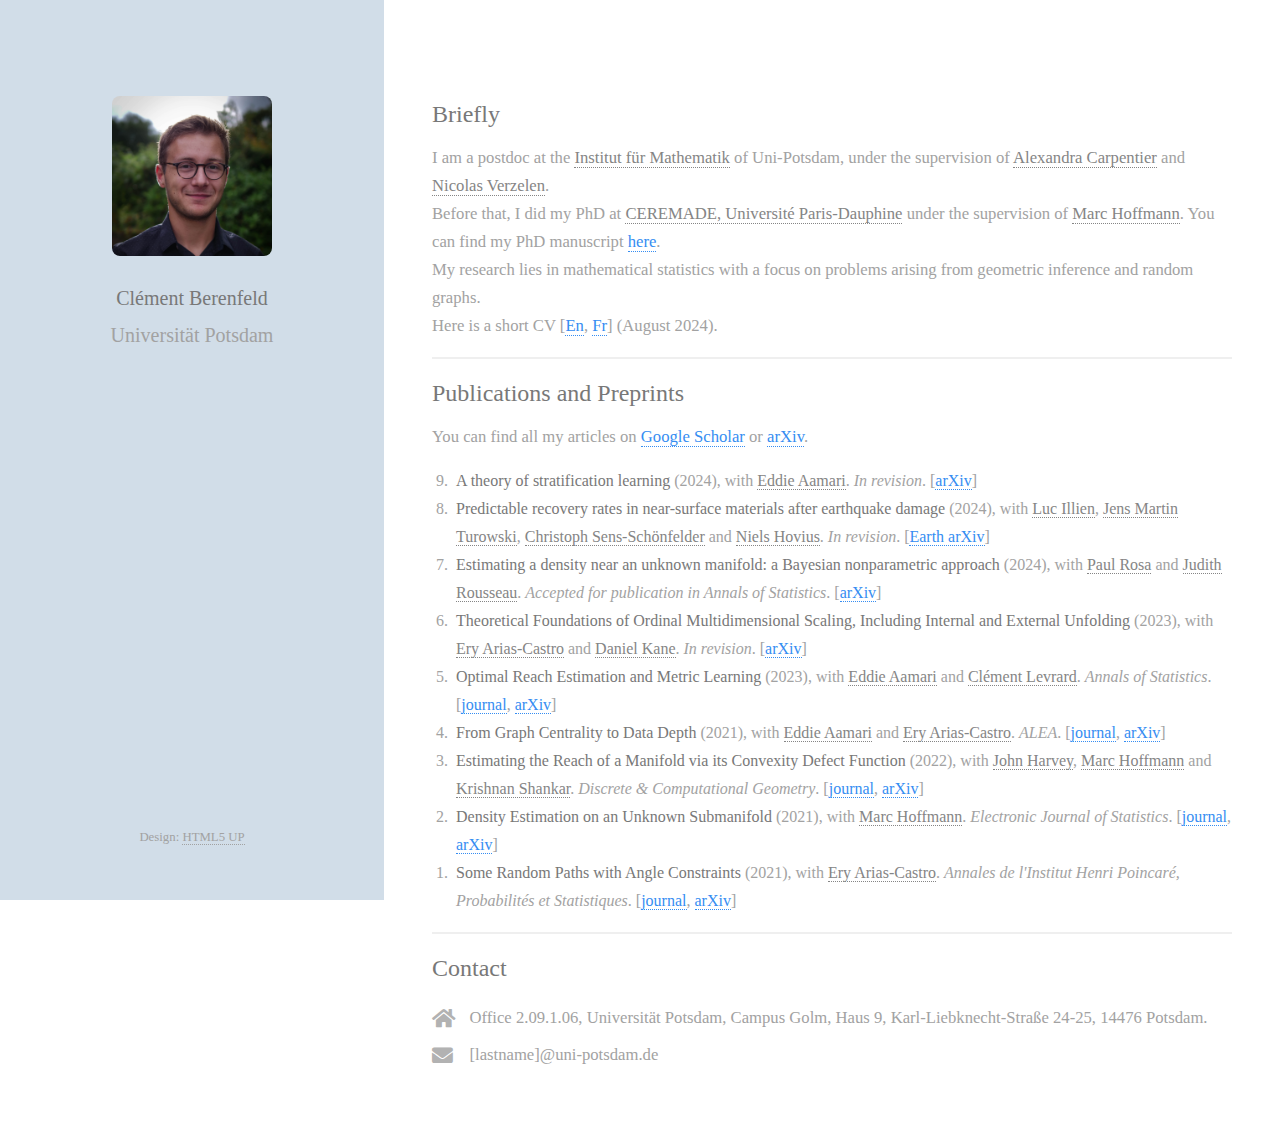
==== commit f2e1d3b0: "cv change" ====
--- a/index.html
+++ b/index.html
@@ -40,7 +40,8 @@
 						Before that, I did my PhD at <a href="https://www.ceremade.dauphine.fr/", target="_blank">CEREMADE, Université Paris-Dauphine</a> under the supervision of <a href="https://www.ceremade.dauphine.fr/~hoffmann/", target="_blank">Marc Hoffmann</a>. You can find my PhD manuscript <a href = "https://theses.hal.science/tel-03829573", target = "_blank", style = 'color: #358df2'>here</a>.
 						<br/>
 						My research lies in mathematical statistics with a focus on problems arising from geometric inference and random graphs. <br/>
-						Here is a <a href="cv_template.pdf", target="_blank", style = 'color: #358df2'>short CV</a> (June 2024).
+						Here is a short CV [<a href="cv_berenfeld_en.pdf", target="_blank", style = 'color: #358df2'>En</a>, <a href="cv_berenfeld_fr.pdf", target="_blank", style = 'color: #358df2'>Fr</a>] (August 2024).
+										
 						</p>
 					</section>
 
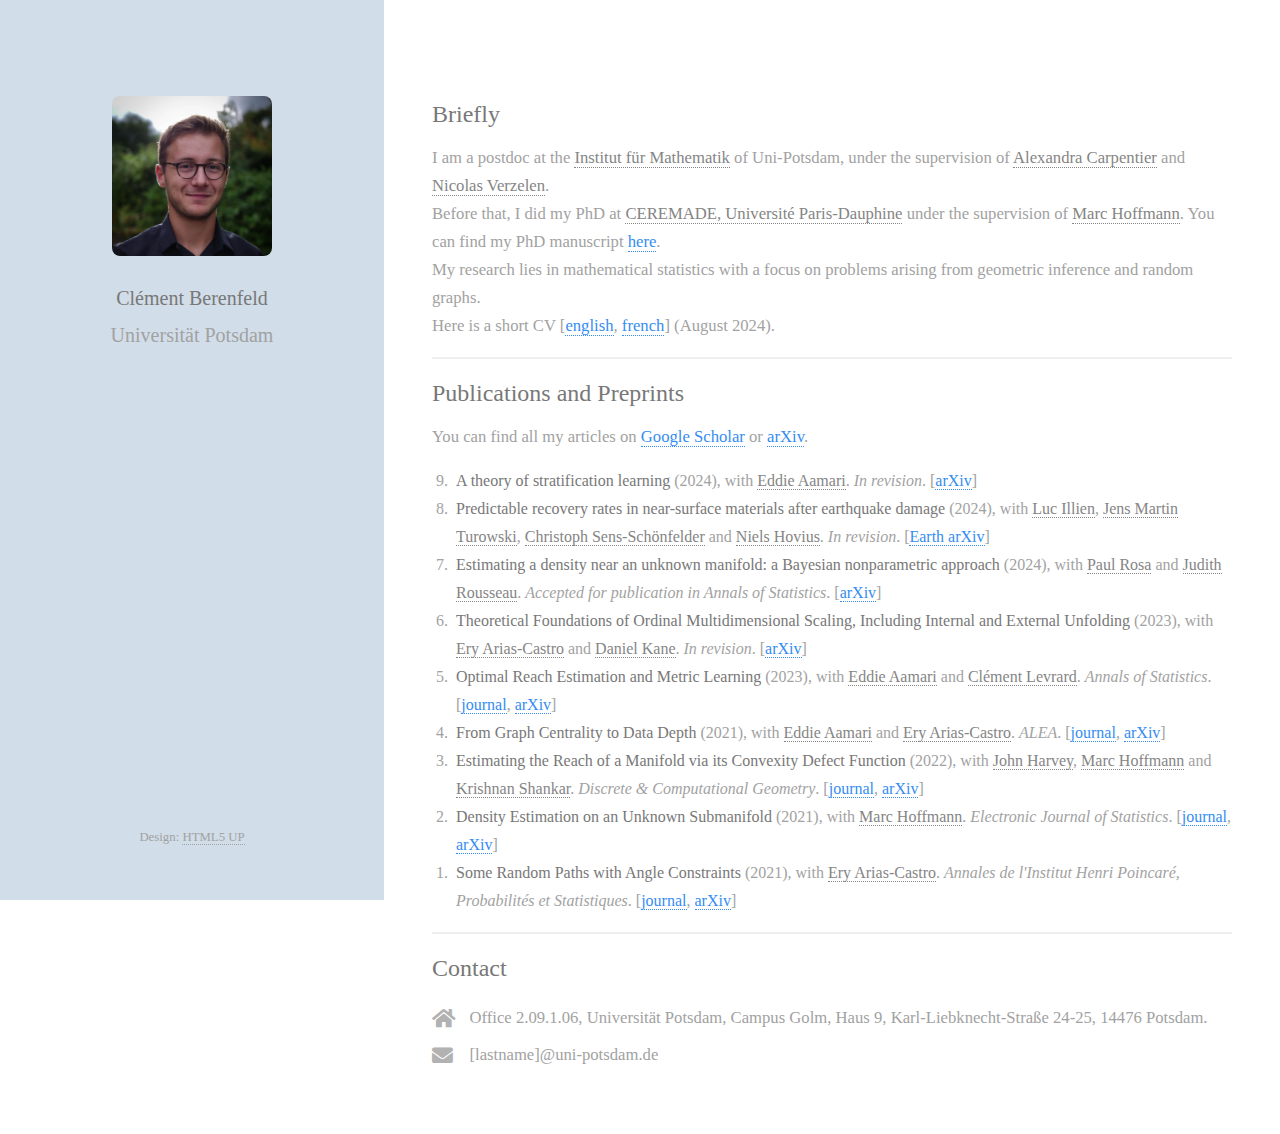
==== commit c0be36b6: "Update index.html" ====
--- a/index.html
+++ b/index.html
@@ -40,7 +40,7 @@
 						Before that, I did my PhD at <a href="https://www.ceremade.dauphine.fr/", target="_blank">CEREMADE, Université Paris-Dauphine</a> under the supervision of <a href="https://www.ceremade.dauphine.fr/~hoffmann/", target="_blank">Marc Hoffmann</a>. You can find my PhD manuscript <a href = "https://theses.hal.science/tel-03829573", target = "_blank", style = 'color: #358df2'>here</a>.
 						<br/>
 						My research lies in mathematical statistics with a focus on problems arising from geometric inference and random graphs. <br/>
-						Here is a short CV [<a href="cv_berenfeld_en.pdf", target="_blank", style = 'color: #358df2'>En</a>, <a href="cv_berenfeld_fr.pdf", target="_blank", style = 'color: #358df2'>Fr</a>] (August 2024).
+						Here is a short CV [<a href="cv_berenfeld_en.pdf", target="_blank", style = 'color: #358df2'>english</a>, <a href="cv_berenfeld_fr.pdf", target="_blank", style = 'color: #358df2'>french</a>] (August 2024).
 										
 						</p>
 					</section>
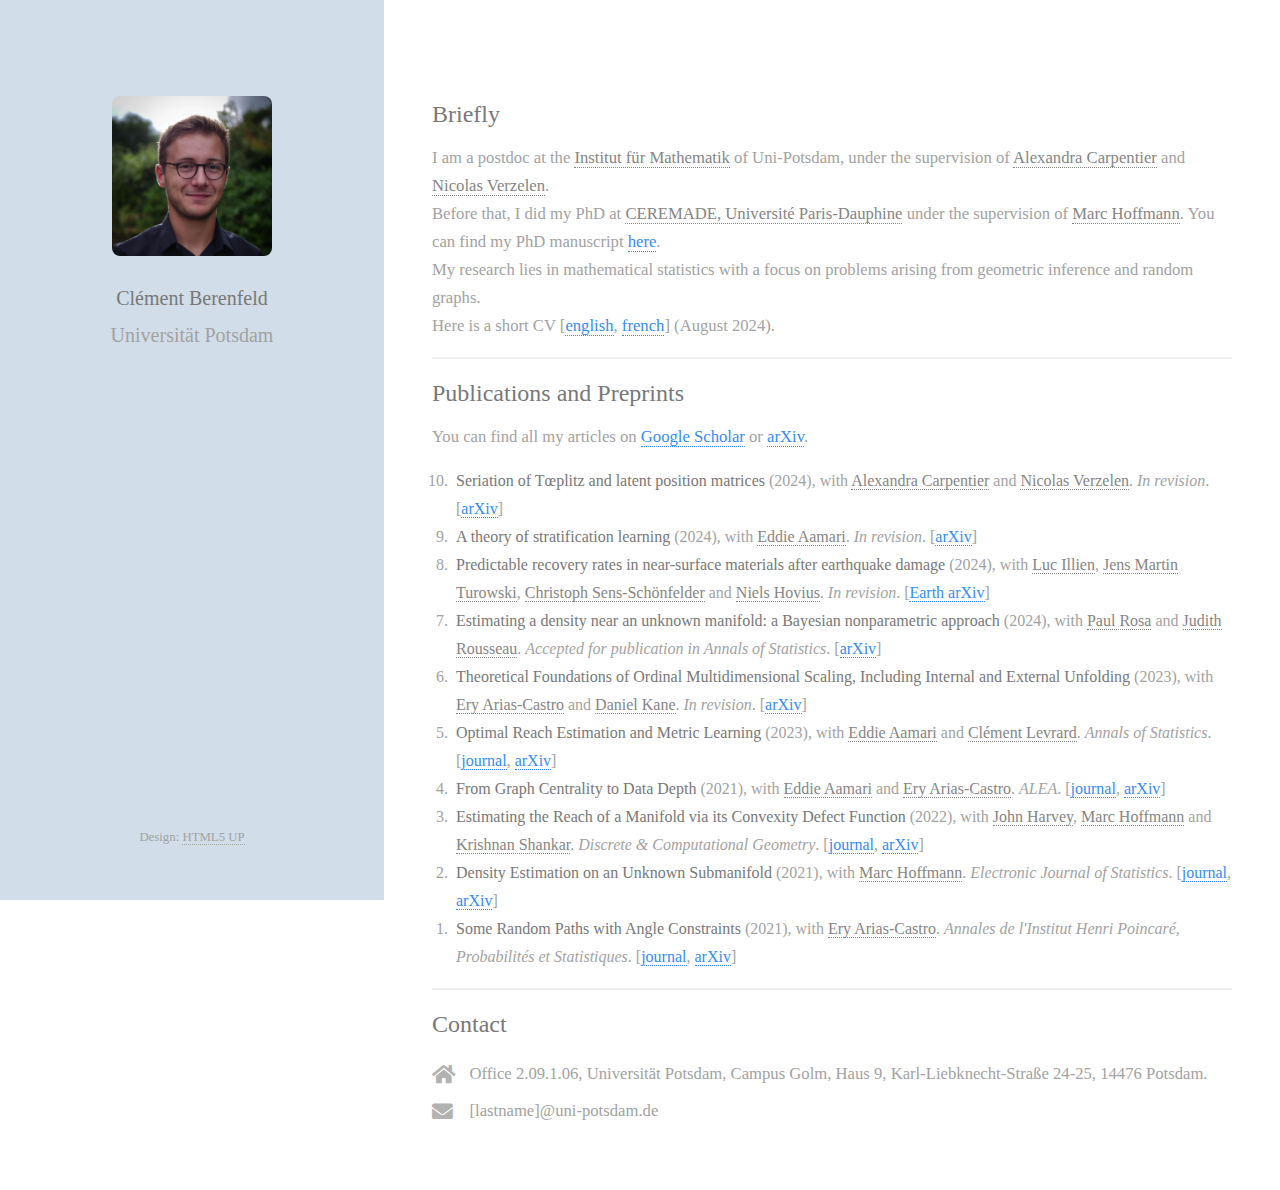
==== commit 78a6b7bc: "new paper" ====
--- a/index.html
+++ b/index.html
@@ -51,6 +51,9 @@
 						<p>You can find all my articles on <a href = "https://scholar.google.com/citations?user=ofL30VMAAAAJ&hl=fr&oi=ao", target="_blank", style = 'color: #358df2'>
 						Google Scholar</a> or <a href = "https://arxiv.org/search/?query=Cl%C3%A9ment+Berenfeld&searchtype=all&source=header", target="_blank", style = 'color: #358df2'>arXiv</a>. 
 						<ol reversed>
+								<li> <strong>Seriation of Tœplitz and latent position matrices</strong>
+								(2024), with <a href = "https://sites.google.com/site/alexandracarpentierresearch/", target="_blank">Alexandra Carpentier</a> and <a href = "http://verzelen.montpellier.inrae.fr/", target="_blank">Nicolas Verzelen</a>. <em>In revision</em>. [<a href = "https://arxiv.org/abs/2408.10004", target="_blank", style = 'color: #358df2'>arXiv</a>]
+								</li>
 								<li> <strong>A theory of stratification learning</strong>
 								(2024), with <a href = "https://www.math.ens.psl.eu/~eaamari/", target="_blank">Eddie Aamari</a>. <em>In revision</em>. [<a href = "https://arxiv.org/abs/2405.20066", target="_blank", style = 'color: #358df2'>arXiv</a>]
 								</li>
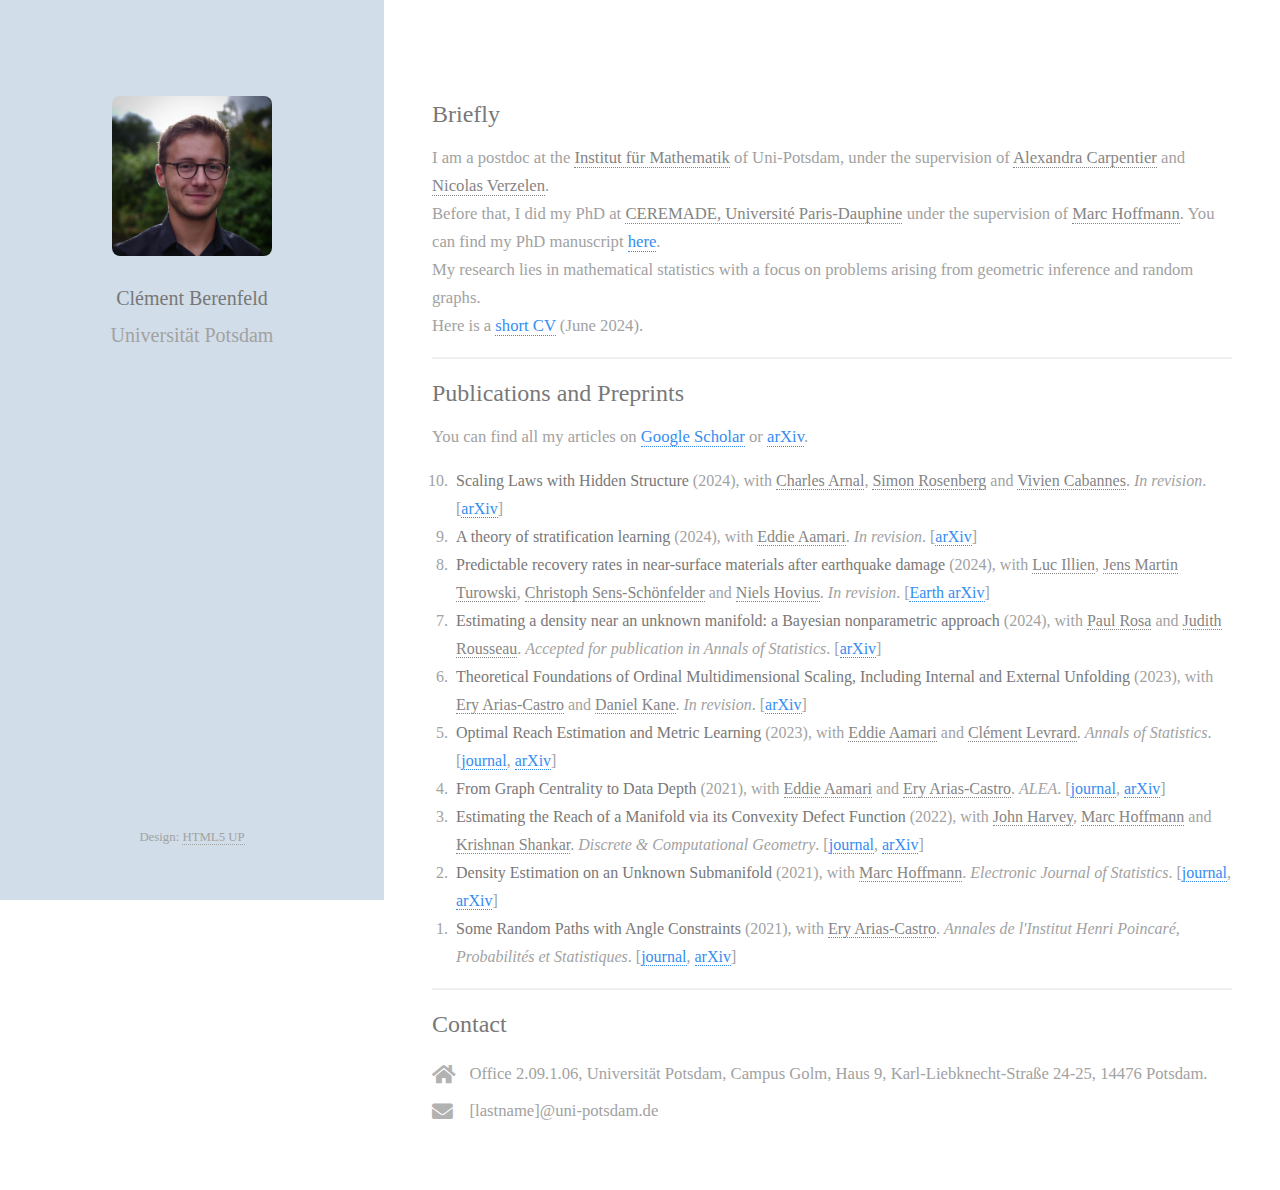
==== commit 89d74853: "new paper" ====
--- a/index.html
+++ b/index.html
@@ -40,8 +40,7 @@
 						Before that, I did my PhD at <a href="https://www.ceremade.dauphine.fr/", target="_blank">CEREMADE, Université Paris-Dauphine</a> under the supervision of <a href="https://www.ceremade.dauphine.fr/~hoffmann/", target="_blank">Marc Hoffmann</a>. You can find my PhD manuscript <a href = "https://theses.hal.science/tel-03829573", target = "_blank", style = 'color: #358df2'>here</a>.
 						<br/>
 						My research lies in mathematical statistics with a focus on problems arising from geometric inference and random graphs. <br/>
-						Here is a short CV [<a href="cv_berenfeld_en.pdf", target="_blank", style = 'color: #358df2'>english</a>, <a href="cv_berenfeld_fr.pdf", target="_blank", style = 'color: #358df2'>french</a>] (August 2024).
-										
+						Here is a <a href="cv_template.pdf", target="_blank", style = 'color: #358df2'>short CV</a> (June 2024).
 						</p>
 					</section>
 
@@ -51,8 +50,8 @@
 						<p>You can find all my articles on <a href = "https://scholar.google.com/citations?user=ofL30VMAAAAJ&hl=fr&oi=ao", target="_blank", style = 'color: #358df2'>
 						Google Scholar</a> or <a href = "https://arxiv.org/search/?query=Cl%C3%A9ment+Berenfeld&searchtype=all&source=header", target="_blank", style = 'color: #358df2'>arXiv</a>. 
 						<ol reversed>
-								<li> <strong>Seriation of Tœplitz and latent position matrices</strong>
-								(2024), with <a href = "https://sites.google.com/site/alexandracarpentierresearch/", target="_blank">Alexandra Carpentier</a> and <a href = "http://verzelen.montpellier.inrae.fr/", target="_blank">Nicolas Verzelen</a>. <em>In revision</em>. [<a href = "https://arxiv.org/abs/2408.10004", target="_blank", style = 'color: #358df2'>arXiv</a>]
+								<li> <strong>Scaling Laws with Hidden Structure</strong>
+								(2024), with <a href = "https://www.linkedin.com/in/charles-arnal-049001183", target="_blank">Charles Arnal</a>, <a href = "https://www.linkedin.com/in/simon-rosenberg-ai", target="_blank">Simon Rosenberg</a> and <a href = "https://viviencabannes.github.io/", target="_blank">Vivien Cabannes</a>. <em>In revision</em>. [<a href = "https://arxiv.org/abs/2411.01375", target="_blank", style = 'color: #358df2'>arXiv</a>]
 								</li>
 								<li> <strong>A theory of stratification learning</strong>
 								(2024), with <a href = "https://www.math.ens.psl.eu/~eaamari/", target="_blank">Eddie Aamari</a>. <em>In revision</em>. [<a href = "https://arxiv.org/abs/2405.20066", target="_blank", style = 'color: #358df2'>arXiv</a>]
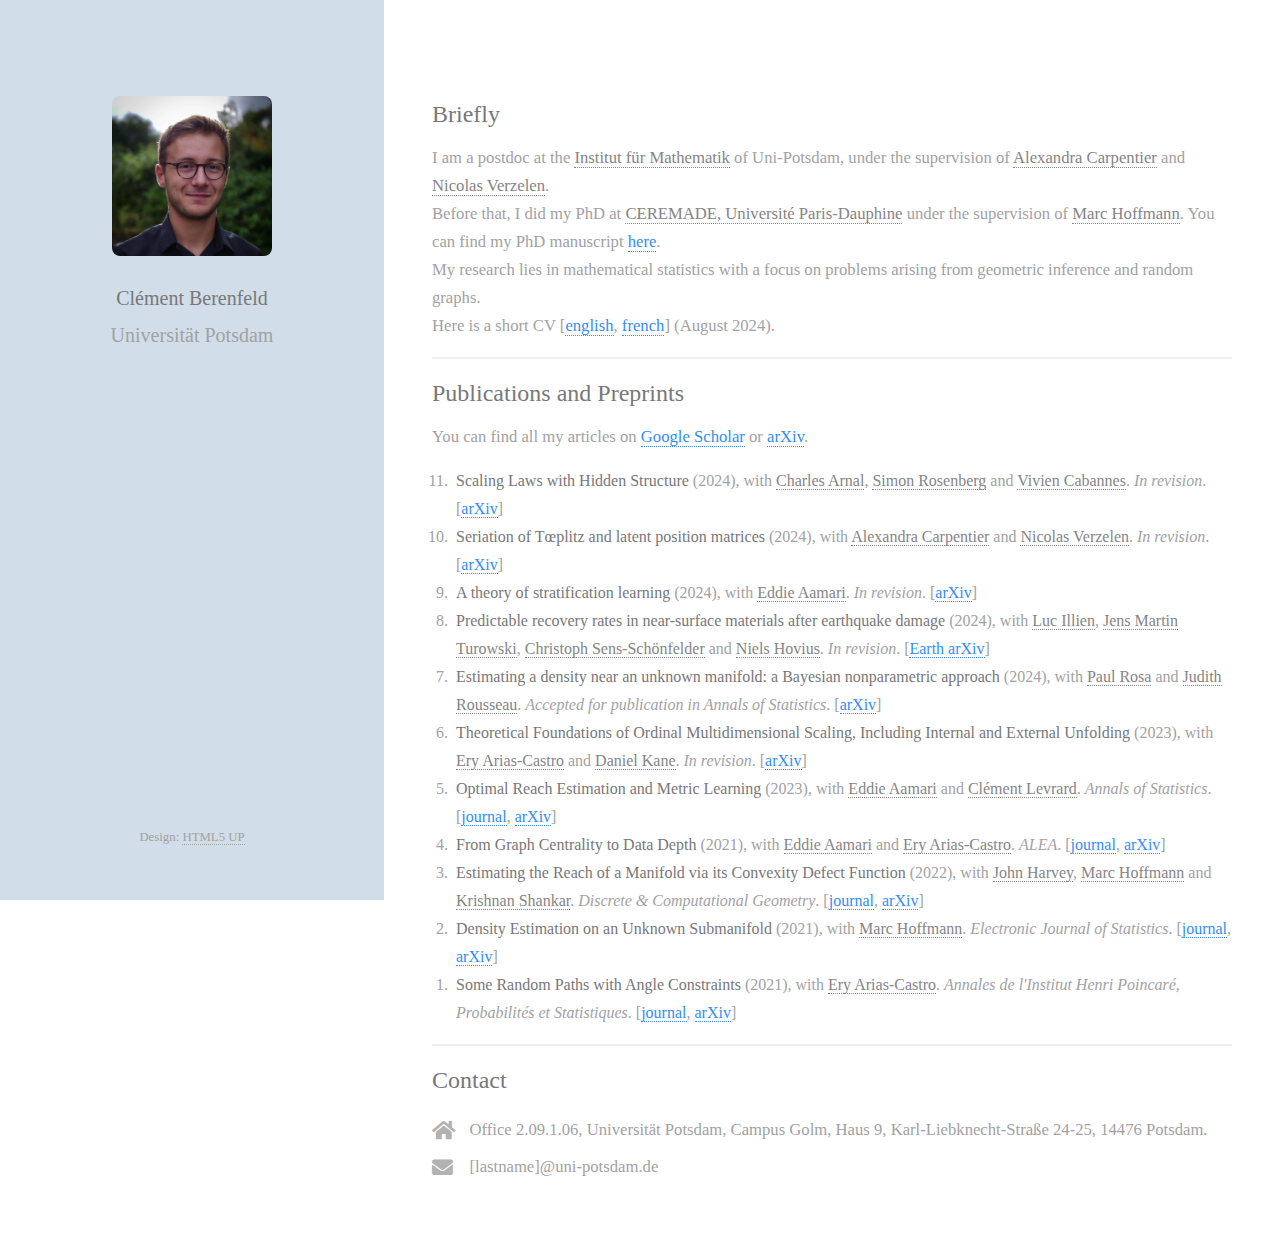
==== commit 8f1f2f30: "Merge branch 'master' of https://github.com/cberenfeld/cberenfeld.github.io" ====
--- a/index.html
+++ b/index.html
@@ -40,7 +40,8 @@
 						Before that, I did my PhD at <a href="https://www.ceremade.dauphine.fr/", target="_blank">CEREMADE, Université Paris-Dauphine</a> under the supervision of <a href="https://www.ceremade.dauphine.fr/~hoffmann/", target="_blank">Marc Hoffmann</a>. You can find my PhD manuscript <a href = "https://theses.hal.science/tel-03829573", target = "_blank", style = 'color: #358df2'>here</a>.
 						<br/>
 						My research lies in mathematical statistics with a focus on problems arising from geometric inference and random graphs. <br/>
-						Here is a <a href="cv_template.pdf", target="_blank", style = 'color: #358df2'>short CV</a> (June 2024).
+						Here is a short CV [<a href="cv_berenfeld_en.pdf", target="_blank", style = 'color: #358df2'>english</a>, <a href="cv_berenfeld_fr.pdf", target="_blank", style = 'color: #358df2'>french</a>] (August 2024).
+										
 						</p>
 					</section>
 
@@ -52,6 +53,8 @@
 						<ol reversed>
 								<li> <strong>Scaling Laws with Hidden Structure</strong>
 								(2024), with <a href = "https://www.linkedin.com/in/charles-arnal-049001183", target="_blank">Charles Arnal</a>, <a href = "https://www.linkedin.com/in/simon-rosenberg-ai", target="_blank">Simon Rosenberg</a> and <a href = "https://viviencabannes.github.io/", target="_blank">Vivien Cabannes</a>. <em>In revision</em>. [<a href = "https://arxiv.org/abs/2411.01375", target="_blank", style = 'color: #358df2'>arXiv</a>]
+								<li> <strong>Seriation of Tœplitz and latent position matrices</strong>
+								(2024), with <a href = "https://sites.google.com/site/alexandracarpentierresearch/", target="_blank">Alexandra Carpentier</a> and <a href = "http://verzelen.montpellier.inrae.fr/", target="_blank">Nicolas Verzelen</a>. <em>In revision</em>. [<a href = "https://arxiv.org/abs/2408.10004", target="_blank", style = 'color: #358df2'>arXiv</a>]
 								</li>
 								<li> <strong>A theory of stratification learning</strong>
 								(2024), with <a href = "https://www.math.ens.psl.eu/~eaamari/", target="_blank">Eddie Aamari</a>. <em>In revision</em>. [<a href = "https://arxiv.org/abs/2405.20066", target="_blank", style = 'color: #358df2'>arXiv</a>]
